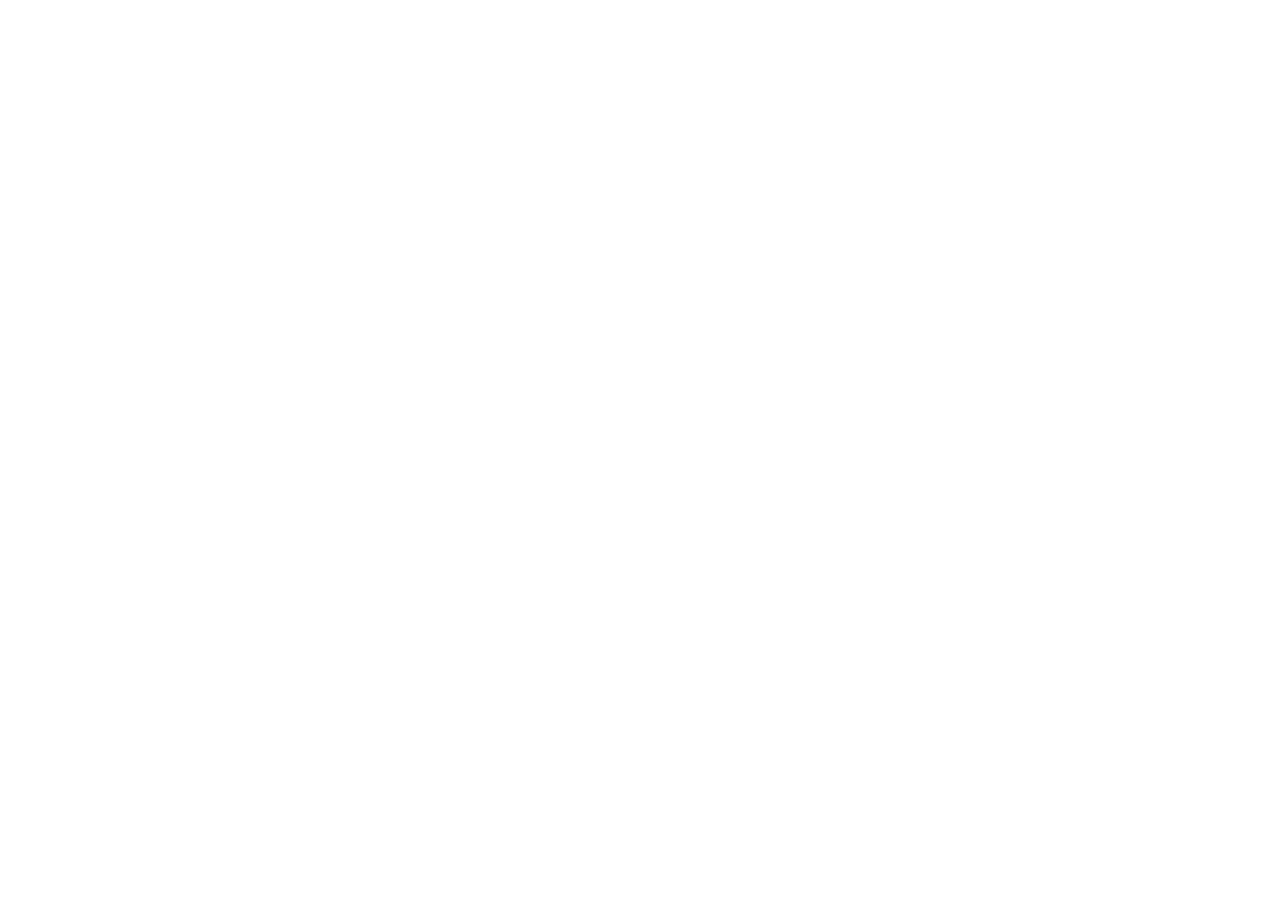
==== login.html @ d56717b8 "大事件项目初始化" ====
<!DOCTYPE html>
<html lang="en">

<head>
    <meta charset="UTF-8">
    <meta name="viewport" content="width=device-width, initial-scale=1.0">
    <title>注册和登录页面</title>
</head>

<body>

</body>

</html>
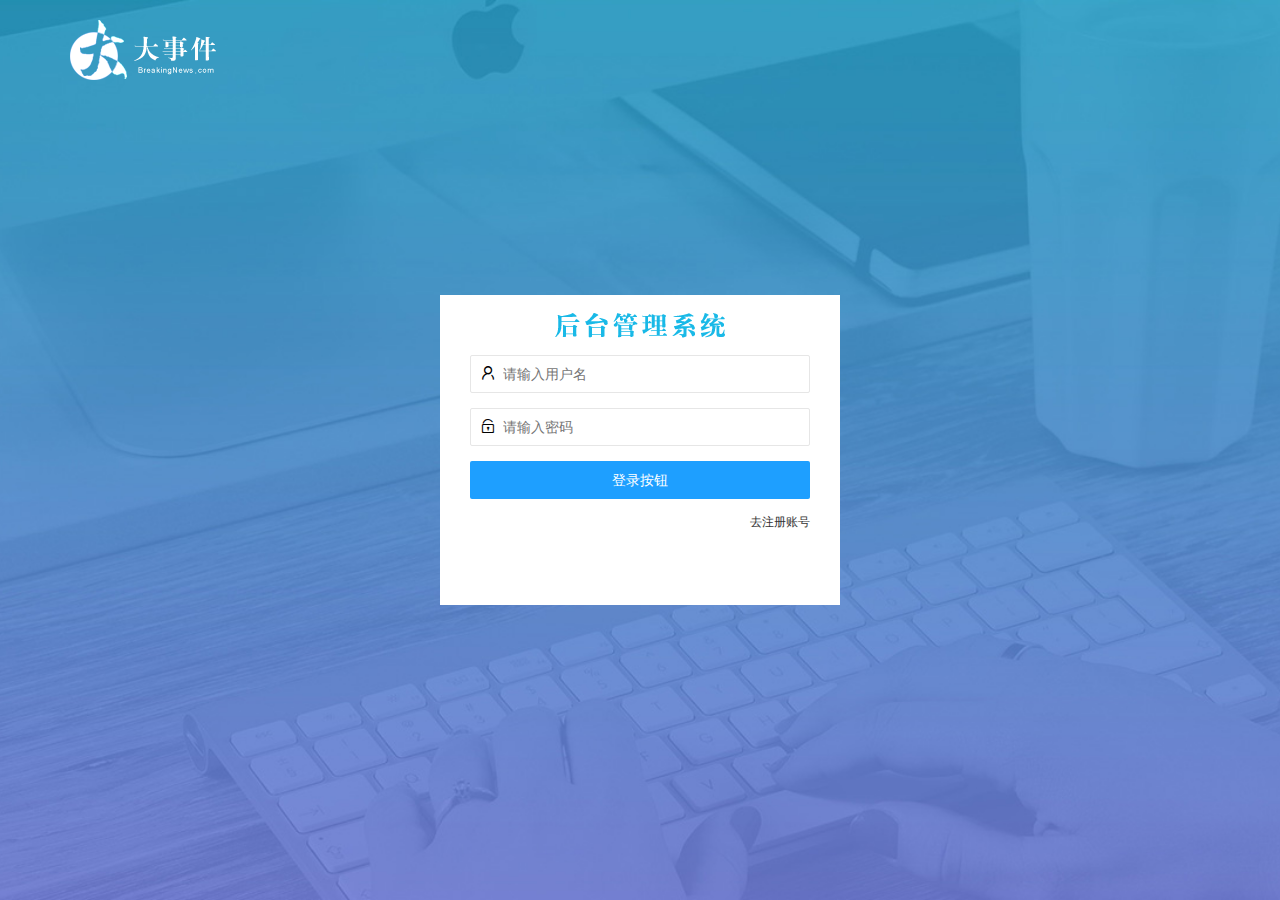
==== commit 62de3972: "大事件初始化项目2" ====
--- a/login.html
+++ b/login.html
@@ -4,11 +4,60 @@
 <head>
     <meta charset="UTF-8">
     <meta name="viewport" content="width=device-width, initial-scale=1.0">
-    <title>注册和登录页面</title>
+    <title>大事件 - 登录 / 注册页面</title>
+    <!-- 1. 先引入layui文件 -->
+    <link rel="stylesheet" href="/assets/lib/layui/css/layui.css">
+    <!-- 2. 再移入我们自己的css文件，我们可能会覆盖掉layui样式 -->
+    <link rel="stylesheet" href="/assets/css/login.css">
 </head>
 
 <body>
+    <!-- 3. 版心 + 顶部logo -->
+    <div class="layui-main">
+        <img src="/assets/images/logo.png" alt="">
+    </div>
+    <!-- 4. 登录和注册区域 -->
+    <div class="loginAndRegBox">
+        <!-- 标题区域 -->
+        <!-- 4.1 登录注册标题 -->
+        <div class="titleBox"></div>
+        <!-- 表单区域 -->
+        <!-- 4.2 登录区域div -->
+        <div class="login-box">
+            <!-- 登录表单 -->
+            <form class="layui-form" action="">
+                <!-- 用户名 -->
+                <div class="layui-form-item">
+                    <i class="layui-icon layui-icon-username
+                    "></i>
+                    <input type="text" name="username" required lay-verify="required" placeholder="请输入用户名" autocomplete="off" class="layui-input">
+                </div>
+                <!-- 密码 -->
+                <div class="layui-form-item">
+                    <i class="layui-icon layui-icon-password
+                    "></i>
+                    <input type="password" name="password" required lay-verify="required" placeholder="请输入密码" autocomplete="off" class="layui-input">
+                </div>
+                <!-- 登录按钮 -->
+                <div class="layui-form-item">
+                    <button type="button" class="layui-btn layui-btn-fluid layui-btn layui-btn-normal">登录按钮</button>
+                </div>
+                <!-- a -->
+                <div class="layui-form-item links">
+                    <a href="javascript:;" id="link_reg">去注册账号</a>
+                </div>
+        </div>
+        <!-- 4.3 注册区域 -->
+        <div class="reg-box" style="display: none;">
+            <h1>2222</h1>
+            <a href="javascript:;" id="link_login">去登陆</a>
+        </div>
 
+    </div>
+    <!-- 5.1 引入jquery -->
+    <script src="/assets/lib/jquery.js"></script>
+    <!-- 5.2 引入自己的js -->
+    <script src="/assets/js/login.js"></script>
 </body>
 
 </html>--- a/assets/lib/layui/css/layui.css
+++ b/assets/lib/layui/css/layui.css
@@ -0,0 +1,2 @@
+/** layui-v2.5.5 MIT License By https://www.layui.com */
+ .layui-inline,img{display:inline-block;vertical-align:middle}h1,h2,h3,h4,h5,h6{font-weight:400}.layui-edge,.layui-header,.layui-inline,.layui-main{position:relative}.layui-body,.layui-edge,.layui-elip{overflow:hidden}.layui-btn,.layui-edge,.layui-inline,img{vertical-align:middle}.layui-btn,.layui-disabled,.layui-icon,.layui-unselect{-moz-user-select:none;-webkit-user-select:none;-ms-user-select:none}.layui-elip,.layui-form-checkbox span,.layui-form-pane .layui-form-label{text-overflow:ellipsis;white-space:nowrap}.layui-breadcrumb,.layui-tree-btnGroup{visibility:hidden}blockquote,body,button,dd,div,dl,dt,form,h1,h2,h3,h4,h5,h6,input,li,ol,p,pre,td,textarea,th,ul{margin:0;padding:0;-webkit-tap-highlight-color:rgba(0,0,0,0)}a:active,a:hover{outline:0}img{border:none}li{list-style:none}table{border-collapse:collapse;border-spacing:0}h4,h5,h6{font-size:100%}button,input,optgroup,option,select,textarea{font-family:inherit;font-size:inherit;font-style:inherit;font-weight:inherit;outline:0}pre{white-space:pre-wrap;white-space:-moz-pre-wrap;white-space:-pre-wrap;white-space:-o-pre-wrap;word-wrap:break-word}body{line-height:24px;font:14px Helvetica Neue,Helvetica,PingFang SC,Tahoma,Arial,sans-serif}hr{height:1px;margin:10px 0;border:0;clear:both}a{color:#333;text-decoration:none}a:hover{color:#777}a cite{font-style:normal;*cursor:pointer}.layui-border-box,.layui-border-box *{box-sizing:border-box}.layui-box,.layui-box *{box-sizing:content-box}.layui-clear{clear:both;*zoom:1}.layui-clear:after{content:'\20';clear:both;*zoom:1;display:block;height:0}.layui-inline{*display:inline;*zoom:1}.layui-edge{display:inline-block;width:0;height:0;border-width:6px;border-style:dashed;border-color:transparent}.layui-edge-top{top:-4px;border-bottom-color:#999;border-bottom-style:solid}.layui-edge-right{border-left-color:#999;border-left-style:solid}.layui-edge-bottom{top:2px;border-top-color:#999;border-top-style:solid}.layui-edge-left{border-right-color:#999;border-right-style:solid}.layui-disabled,.layui-disabled:hover{color:#d2d2d2!important;cursor:not-allowed!important}.layui-circle{border-radius:100%}.layui-show{display:block!important}.layui-hide{display:none!important}@font-face{font-family:layui-icon;src:url(../font/iconfont.eot?v=250);src:url(../font/iconfont.eot?v=250#iefix) format('embedded-opentype'),url(../font/iconfont.woff2?v=250) format('woff2'),url(../font/iconfont.woff?v=250) format('woff'),url(../font/iconfont.ttf?v=250) format('truetype'),url(../font/iconfont.svg?v=250#layui-icon) format('svg')}.layui-icon{font-family:layui-icon!important;font-size:16px;font-style:normal;-webkit-font-smoothing:antialiased;-moz-osx-font-smoothing:grayscale}.layui-icon-reply-fill:before{content:"\e611"}.layui-icon-set-fill:before{content:"\e614"}.layui-icon-menu-fill:before{content:"\e60f"}.layui-icon-search:before{content:"\e615"}.layui-icon-share:before{content:"\e641"}.layui-icon-set-sm:before{content:"\e620"}.layui-icon-engine:before{content:"\e628"}.layui-icon-close:before{content:"\1006"}.layui-icon-close-fill:before{content:"\1007"}.layui-icon-chart-screen:before{content:"\e629"}.layui-icon-star:before{content:"\e600"}.layui-icon-circle-dot:before{content:"\e617"}.layui-icon-chat:before{content:"\e606"}.layui-icon-release:before{content:"\e609"}.layui-icon-list:before{content:"\e60a"}.layui-icon-chart:before{content:"\e62c"}.layui-icon-ok-circle:before{content:"\1005"}.layui-icon-layim-theme:before{content:"\e61b"}.layui-icon-table:before{content:"\e62d"}.layui-icon-right:before{content:"\e602"}.layui-icon-left:before{content:"\e603"}.layui-icon-cart-simple:before{content:"\e698"}.layui-icon-face-cry:before{content:"\e69c"}.layui-icon-face-smile:before{content:"\e6af"}.layui-icon-survey:before{content:"\e6b2"}.layui-icon-tree:before{content:"\e62e"}.layui-icon-upload-circle:before{content:"\e62f"}.layui-icon-add-circle:before{content:"\e61f"}.layui-icon-download-circle:before{content:"\e601"}.layui-icon-templeate-1:before{content:"\e630"}.layui-icon-util:before{content:"\e631"}.layui-icon-face-surprised:before{content:"\e664"}.layui-icon-edit:before{content:"\e642"}.layui-icon-speaker:before{content:"\e645"}.layui-icon-down:before{content:"\e61a"}.layui-icon-file:before{content:"\e621"}.layui-icon-layouts:before{content:"\e632"}.layui-icon-rate-half:before{content:"\e6c9"}.layui-icon-add-circle-fine:before{content:"\e608"}.layui-icon-prev-circle:before{content:"\e633"}.layui-icon-read:before{content:"\e705"}.layui-icon-404:before{content:"\e61c"}.layui-icon-carousel:before{content:"\e634"}.layui-icon-help:before{content:"\e607"}.layui-icon-code-circle:before{content:"\e635"}.layui-icon-water:before{content:"\e636"}.layui-icon-username:before{content:"\e66f"}.layui-icon-find-fill:before{content:"\e670"}.layui-icon-about:before{content:"\e60b"}.layui-icon-location:before{content:"\e715"}.layui-icon-up:before{content:"\e619"}.layui-icon-pause:before{content:"\e651"}.layui-icon-date:before{content:"\e637"}.layui-icon-layim-uploadfile:before{content:"\e61d"}.layui-icon-delete:before{content:"\e640"}.layui-icon-play:before{content:"\e652"}.layui-icon-top:before{content:"\e604"}.layui-icon-friends:before{content:"\e612"}.layui-icon-refresh-3:before{content:"\e9aa"}.layui-icon-ok:before{content:"\e605"}.layui-icon-layer:before{content:"\e638"}.layui-icon-face-smile-fine:before{content:"\e60c"}.layui-icon-dollar:before{content:"\e659"}.layui-icon-group:before{content:"\e613"}.layui-icon-layim-download:before{content:"\e61e"}.layui-icon-picture-fine:before{content:"\e60d"}.layui-icon-link:before{content:"\e64c"}.layui-icon-diamond:before{content:"\e735"}.layui-icon-log:before{content:"\e60e"}.layui-icon-rate-solid:before{content:"\e67a"}.layui-icon-fonts-del:before{content:"\e64f"}.layui-icon-unlink:before{content:"\e64d"}.layui-icon-fonts-clear:before{content:"\e639"}.layui-icon-triangle-r:before{content:"\e623"}.layui-icon-circle:before{content:"\e63f"}.layui-icon-radio:before{content:"\e643"}.layui-icon-align-center:before{content:"\e647"}.layui-icon-align-right:before{content:"\e648"}.layui-icon-align-left:before{content:"\e649"}.layui-icon-loading-1:before{content:"\e63e"}.layui-icon-return:before{content:"\e65c"}.layui-icon-fonts-strong:before{content:"\e62b"}.layui-icon-upload:before{content:"\e67c"}.layui-icon-dialogue:before{content:"\e63a"}.layui-icon-video:before{content:"\e6ed"}.layui-icon-headset:before{content:"\e6fc"}.layui-icon-cellphone-fine:before{content:"\e63b"}.layui-icon-add-1:before{content:"\e654"}.layui-icon-face-smile-b:before{content:"\e650"}.layui-icon-fonts-html:before{content:"\e64b"}.layui-icon-form:before{content:"\e63c"}.layui-icon-cart:before{content:"\e657"}.layui-icon-camera-fill:before{content:"\e65d"}.layui-icon-tabs:before{content:"\e62a"}.layui-icon-fonts-code:before{content:"\e64e"}.layui-icon-fire:before{content:"\e756"}.layui-icon-set:before{content:"\e716"}.layui-icon-fonts-u:before{content:"\e646"}.layui-icon-triangle-d:before{content:"\e625"}.layui-icon-tips:before{content:"\e702"}.layui-icon-picture:before{content:"\e64a"}.layui-icon-more-vertical:before{content:"\e671"}.layui-icon-flag:before{content:"\e66c"}.layui-icon-loading:before{content:"\e63d"}.layui-icon-fonts-i:before{content:"\e644"}.layui-icon-refresh-1:before{content:"\e666"}.layui-icon-rmb:before{content:"\e65e"}.layui-icon-home:before{content:"\e68e"}.layui-icon-user:before{content:"\e770"}.layui-icon-notice:before{content:"\e667"}.layui-icon-login-weibo:before{content:"\e675"}.layui-icon-voice:before{content:"\e688"}.layui-icon-upload-drag:before{content:"\e681"}.layui-icon-login-qq:before{content:"\e676"}.layui-icon-snowflake:before{content:"\e6b1"}.layui-icon-file-b:before{content:"\e655"}.layui-icon-template:before{content:"\e663"}.layui-icon-auz:before{content:"\e672"}.layui-icon-console:before{content:"\e665"}.layui-icon-app:before{content:"\e653"}.layui-icon-prev:before{content:"\e65a"}.layui-icon-website:before{content:"\e7ae"}.layui-icon-next:before{content:"\e65b"}.layui-icon-component:before{content:"\e857"}.layui-icon-more:before{content:"\e65f"}.layui-icon-login-wechat:before{content:"\e677"}.layui-icon-shrink-right:before{content:"\e668"}.layui-icon-spread-left:before{content:"\e66b"}.layui-icon-camera:before{content:"\e660"}.layui-icon-note:before{content:"\e66e"}.layui-icon-refresh:before{content:"\e669"}.layui-icon-female:before{content:"\e661"}.layui-icon-male:before{content:"\e662"}.layui-icon-password:before{content:"\e673"}.layui-icon-senior:before{content:"\e674"}.layui-icon-theme:before{content:"\e66a"}.layui-icon-tread:before{content:"\e6c5"}.layui-icon-praise:before{content:"\e6c6"}.layui-icon-star-fill:before{content:"\e658"}.layui-icon-rate:before{content:"\e67b"}.layui-icon-template-1:before{content:"\e656"}.layui-icon-vercode:before{content:"\e679"}.layui-icon-cellphone:before{content:"\e678"}.layui-icon-screen-full:before{content:"\e622"}.layui-icon-screen-restore:before{content:"\e758"}.layui-icon-cols:before{content:"\e610"}.layui-icon-export:before{content:"\e67d"}.layui-icon-print:before{content:"\e66d"}.layui-icon-slider:before{content:"\e714"}.layui-icon-addition:before{content:"\e624"}.layui-icon-subtraction:before{content:"\e67e"}.layui-icon-service:before{content:"\e626"}.layui-icon-transfer:before{content:"\e691"}.layui-main{width:1140px;margin:0 auto}.layui-header{z-index:1000;height:60px}.layui-header a:hover{transition:all .5s;-webkit-transition:all .5s}.layui-side{position:fixed;left:0;top:0;bottom:0;z-index:999;width:200px;overflow-x:hidden}.layui-side-scroll{position:relative;width:220px;height:100%;overflow-x:hidden}.layui-body{position:absolute;left:200px;right:0;top:0;bottom:0;z-index:998;width:auto;overflow-y:auto;box-sizing:border-box}.layui-layout-body{overflow:hidden}.layui-layout-admin .layui-header{background-color:#23262E}.layui-layout-admin .layui-side{top:60px;width:200px;overflow-x:hidden}.layui-layout-admin .layui-body{position:fixed;top:60px;bottom:44px}.layui-layout-admin .layui-main{width:auto;margin:0 15px}.layui-layout-admin .layui-footer{position:fixed;left:200px;right:0;bottom:0;height:44px;line-height:44px;padding:0 15px;background-color:#eee}.layui-layout-admin .layui-logo{position:absolute;left:0;top:0;width:200px;height:100%;line-height:60px;text-align:center;color:#009688;font-size:16px}.layui-layout-admin .layui-header .layui-nav{background:0 0}.layui-layout-left{position:absolute!important;left:200px;top:0}.layui-layout-right{position:absolute!important;right:0;top:0}.layui-container{position:relative;margin:0 auto;padding:0 15px;box-sizing:border-box}.layui-fluid{position:relative;margin:0 auto;padding:0 15px}.layui-row:after,.layui-row:before{content:'';display:block;clear:both}.layui-col-lg1,.layui-col-lg10,.layui-col-lg11,.layui-col-lg12,.layui-col-lg2,.layui-col-lg3,.layui-col-lg4,.layui-col-lg5,.layui-col-lg6,.layui-col-lg7,.layui-col-lg8,.layui-col-lg9,.layui-col-md1,.layui-col-md10,.layui-col-md11,.layui-col-md12,.layui-col-md2,.layui-col-md3,.layui-col-md4,.layui-col-md5,.layui-col-md6,.layui-col-md7,.layui-col-md8,.layui-col-md9,.layui-col-sm1,.layui-col-sm10,.layui-col-sm11,.layui-col-sm12,.layui-col-sm2,.layui-col-sm3,.layui-col-sm4,.layui-col-sm5,.layui-col-sm6,.layui-col-sm7,.layui-col-sm8,.layui-col-sm9,.layui-col-xs1,.layui-col-xs10,.layui-col-xs11,.layui-col-xs12,.layui-col-xs2,.layui-col-xs3,.layui-col-xs4,.layui-col-xs5,.layui-col-xs6,.layui-col-xs7,.layui-col-xs8,.layui-col-xs9{position:relative;display:block;box-sizing:border-box}.layui-col-xs1,.layui-col-xs10,.layui-col-xs11,.layui-col-xs12,.layui-col-xs2,.layui-col-xs3,.layui-col-xs4,.layui-col-xs5,.layui-col-xs6,.layui-col-xs7,.layui-col-xs8,.layui-col-xs9{float:left}.layui-col-xs1{width:8.33333333%}.layui-col-xs2{width:16.66666667%}.layui-col-xs3{width:25%}.layui-col-xs4{width:33.33333333%}.layui-col-xs5{width:41.66666667%}.layui-col-xs6{width:50%}.layui-col-xs7{width:58.33333333%}.layui-col-xs8{width:66.66666667%}.layui-col-xs9{width:75%}.layui-col-xs10{width:83.33333333%}.layui-col-xs11{width:91.66666667%}.layui-col-xs12{width:100%}.layui-col-xs-offset1{margin-left:8.33333333%}.layui-col-xs-offset2{margin-left:16.66666667%}.layui-col-xs-offset3{margin-left:25%}.layui-col-xs-offset4{margin-left:33.33333333%}.layui-col-xs-offset5{margin-left:41.66666667%}.layui-col-xs-offset6{margin-left:50%}.layui-col-xs-offset7{margin-left:58.33333333%}.layui-col-xs-offset8{margin-left:66.66666667%}.layui-col-xs-offset9{margin-left:75%}.layui-col-xs-offset10{margin-left:83.33333333%}.layui-col-xs-offset11{margin-left:91.66666667%}.layui-col-xs-offset12{margin-left:100%}@media screen and (max-width:768px){.layui-hide-xs{display:none!important}.layui-show-xs-block{display:block!important}.layui-show-xs-inline{display:inline!important}.layui-show-xs-inline-block{display:inline-block!important}}@media screen and (min-width:768px){.layui-container{width:750px}.layui-hide-sm{display:none!important}.layui-show-sm-block{display:block!important}.layui-show-sm-inline{display:inline!important}.layui-show-sm-inline-block{display:inline-block!important}.layui-col-sm1,.layui-col-sm10,.layui-col-sm11,.layui-col-sm12,.layui-col-sm2,.layui-col-sm3,.layui-col-sm4,.layui-col-sm5,.layui-col-sm6,.layui-col-sm7,.layui-col-sm8,.layui-col-sm9{float:left}.layui-col-sm1{width:8.33333333%}.layui-col-sm2{width:16.66666667%}.layui-col-sm3{width:25%}.layui-col-sm4{width:33.33333333%}.layui-col-sm5{width:41.66666667%}.layui-col-sm6{width:50%}.layui-col-sm7{width:58.33333333%}.layui-col-sm8{width:66.66666667%}.layui-col-sm9{width:75%}.layui-col-sm10{width:83.33333333%}.layui-col-sm11{width:91.66666667%}.layui-col-sm12{width:100%}.layui-col-sm-offset1{margin-left:8.33333333%}.layui-col-sm-offset2{margin-left:16.66666667%}.layui-col-sm-offset3{margin-left:25%}.layui-col-sm-offset4{margin-left:33.33333333%}.layui-col-sm-offset5{margin-left:41.66666667%}.layui-col-sm-offset6{margin-left:50%}.layui-col-sm-offset7{margin-left:58.33333333%}.layui-col-sm-offset8{margin-left:66.66666667%}.layui-col-sm-offset9{margin-left:75%}.layui-col-sm-offset10{margin-left:83.33333333%}.layui-col-sm-offset11{margin-left:91.66666667%}.layui-col-sm-offset12{margin-left:100%}}@media screen and (min-width:992px){.layui-container{width:970px}.layui-hide-md{display:none!important}.layui-show-md-block{display:block!important}.layui-show-md-inline{display:inline!important}.layui-show-md-inline-block{display:inline-block!important}.layui-col-md1,.layui-col-md10,.layui-col-md11,.layui-col-md12,.layui-col-md2,.layui-col-md3,.layui-col-md4,.layui-col-md5,.layui-col-md6,.layui-col-md7,.layui-col-md8,.layui-col-md9{float:left}.layui-col-md1{width:8.33333333%}.layui-col-md2{width:16.66666667%}.layui-col-md3{width:25%}.layui-col-md4{width:33.33333333%}.layui-col-md5{width:41.66666667%}.layui-col-md6{width:50%}.layui-col-md7{width:58.33333333%}.layui-col-md8{width:66.66666667%}.layui-col-md9{width:75%}.layui-col-md10{width:83.33333333%}.layui-col-md11{width:91.66666667%}.layui-col-md12{width:100%}.layui-col-md-offset1{margin-left:8.33333333%}.layui-col-md-offset2{margin-left:16.66666667%}.layui-col-md-offset3{margin-left:25%}.layui-col-md-offset4{margin-left:33.33333333%}.layui-col-md-offset5{margin-left:41.66666667%}.layui-col-md-offset6{margin-left:50%}.layui-col-md-offset7{margin-left:58.33333333%}.layui-col-md-offset8{margin-left:66.66666667%}.layui-col-md-offset9{margin-left:75%}.layui-col-md-offset10{margin-left:83.33333333%}.layui-col-md-offset11{margin-left:91.66666667%}.layui-col-md-offset12{margin-left:100%}}@media screen and (min-width:1200px){.layui-container{width:1170px}.layui-hide-lg{display:none!important}.layui-show-lg-block{display:block!important}.layui-show-lg-inline{display:inline!important}.layui-show-lg-inline-block{display:inline-block!important}.layui-col-lg1,.layui-col-lg10,.layui-col-lg11,.layui-col-lg12,.layui-col-lg2,.layui-col-lg3,.layui-col-lg4,.layui-col-lg5,.layui-col-lg6,.layui-col-lg7,.layui-col-lg8,.layui-col-lg9{float:left}.layui-col-lg1{width:8.33333333%}.layui-col-lg2{width:16.66666667%}.layui-col-lg3{width:25%}.layui-col-lg4{width:33.33333333%}.layui-col-lg5{width:41.66666667%}.layui-col-lg6{width:50%}.layui-col-lg7{width:58.33333333%}.layui-col-lg8{width:66.66666667%}.layui-col-lg9{width:75%}.layui-col-lg10{width:83.33333333%}.layui-col-lg11{width:91.66666667%}.layui-col-lg12{width:100%}.layui-col-lg-offset1{margin-left:8.33333333%}.layui-col-lg-offset2{margin-left:16.66666667%}.layui-col-lg-offset3{margin-left:25%}.layui-col-lg-offset4{margin-left:33.33333333%}.layui-col-lg-offset5{margin-left:41.66666667%}.layui-col-lg-offset6{margin-left:50%}.layui-col-lg-offset7{margin-left:58.33333333%}.layui-col-lg-offset8{margin-left:66.66666667%}.layui-col-lg-offset9{margin-left:75%}.layui-col-lg-offset10{margin-left:83.33333333%}.layui-col-lg-offset11{margin-left:91.66666667%}.layui-col-lg-offset12{margin-left:100%}}.layui-col-space1{margin:-.5px}.layui-col-space1>*{padding:.5px}.layui-col-space3{margin:-1.5px}.layui-col-space3>*{padding:1.5px}.layui-col-space5{margin:-2.5px}.layui-col-space5>*{padding:2.5px}.layui-col-space8{margin:-3.5px}.layui-col-space8>*{padding:3.5px}.layui-col-space10{margin:-5px}.layui-col-space10>*{padding:5px}.layui-col-space12{margin:-6px}.layui-col-space12>*{padding:6px}.layui-col-space15{margin:-7.5px}.layui-col-space15>*{padding:7.5px}.layui-col-space18{margin:-9px}.layui-col-space18>*{padding:9px}.layui-col-space20{margin:-10px}.layui-col-space20>*{padding:10px}.layui-col-space22{margin:-11px}.layui-col-space22>*{padding:11px}.layui-col-space25{margin:-12.5px}.layui-col-space25>*{padding:12.5px}.layui-col-space30{margin:-15px}.layui-col-space30>*{padding:15px}.layui-btn,.layui-input,.layui-select,.layui-textarea,.layui-upload-button{outline:0;-webkit-appearance:none;transition:all .3s;-webkit-transition:all .3s;box-sizing:border-box}.layui-elem-quote{margin-bottom:10px;padding:15px;line-height:22px;border-left:5px solid #009688;border-radius:0 2px 2px 0;background-color:#f2f2f2}.layui-quote-nm{border-style:solid;border-width:1px 1px 1px 5px;background:0 0}.layui-elem-field{margin-bottom:10px;padding:0;border-width:1px;border-style:solid}.layui-elem-field legend{margin-left:20px;padding:0 10px;font-size:20px;font-weight:300}.layui-field-title{margin:10px 0 20px;border-width:1px 0 0}.layui-field-box{padding:10px 15px}.layui-field-title .layui-field-box{padding:10px 0}.layui-progress{position:relative;height:6px;border-radius:20px;background-color:#e2e2e2}.layui-progress-bar{position:absolute;left:0;top:0;width:0;max-width:100%;height:6px;border-radius:20px;text-align:right;background-color:#5FB878;transition:all .3s;-webkit-transition:all .3s}.layui-progress-big,.layui-progress-big .layui-progress-bar{height:18px;line-height:18px}.layui-progress-text{position:relative;top:-20px;line-height:18px;font-size:12px;color:#666}.layui-progress-big .layui-progress-text{position:static;padding:0 10px;color:#fff}.layui-collapse{border-width:1px;border-style:solid;border-radius:2px}.layui-colla-content,.layui-colla-item{border-top-width:1px;border-top-style:solid}.layui-colla-item:first-child{border-top:none}.layui-colla-title{position:relative;height:42px;line-height:42px;padding:0 15px 0 35px;color:#333;background-color:#f2f2f2;cursor:pointer;font-size:14px;overflow:hidden}.layui-colla-content{display:none;padding:10px 15px;line-height:22px;color:#666}.layui-colla-icon{position:absolute;left:15px;top:0;font-size:14px}.layui-card{margin-bottom:15px;border-radius:2px;background-color:#fff;box-shadow:0 1px 2px 0 rgba(0,0,0,.05)}.layui-card:last-child{margin-bottom:0}.layui-card-header{position:relative;height:42px;line-height:42px;padding:0 15px;border-bottom:1px solid #f6f6f6;color:#333;border-radius:2px 2px 0 0;font-size:14px}.layui-bg-black,.layui-bg-blue,.layui-bg-cyan,.layui-bg-green,.layui-bg-orange,.layui-bg-red{color:#fff!important}.layui-card-body{position:relative;padding:10px 15px;line-height:24px}.layui-card-body[pad15]{padding:15px}.layui-card-body[pad20]{padding:20px}.layui-card-body .layui-table{margin:5px 0}.layui-card .layui-tab{margin:0}.layui-panel-window{position:relative;padding:15px;border-radius:0;border-top:5px solid #E6E6E6;background-color:#fff}.layui-auxiliar-moving{position:fixed;left:0;right:0;top:0;bottom:0;width:100%;height:100%;background:0 0;z-index:9999999999}.layui-form-label,.layui-form-mid,.layui-form-select,.layui-input-block,.layui-input-inline,.layui-textarea{position:relative}.layui-bg-red{background-color:#FF5722!important}.layui-bg-orange{background-color:#FFB800!important}.layui-bg-green{background-color:#009688!important}.layui-bg-cyan{background-color:#2F4056!important}.layui-bg-blue{background-color:#1E9FFF!important}.layui-bg-black{background-color:#393D49!important}.layui-bg-gray{background-color:#eee!important;color:#666!important}.layui-badge-rim,.layui-colla-content,.layui-colla-item,.layui-collapse,.layui-elem-field,.layui-form-pane .layui-form-item[pane],.layui-form-pane .layui-form-label,.layui-input,.layui-layedit,.layui-layedit-tool,.layui-quote-nm,.layui-select,.layui-tab-bar,.layui-tab-card,.layui-tab-title,.layui-tab-title .layui-this:after,.layui-textarea{border-color:#e6e6e6}.layui-timeline-item:before,hr{background-color:#e6e6e6}.layui-text{line-height:22px;font-size:14px;color:#666}.layui-text h1,.layui-text h2,.layui-text h3{font-weight:500;color:#333}.layui-text h1{font-size:30px}.layui-text h2{font-size:24px}.layui-text h3{font-size:18px}.layui-text a:not(.layui-btn){color:#01AAED}.layui-text a:not(.layui-btn):hover{text-decoration:underline}.layui-text ul{padding:5px 0 5px 15px}.layui-text ul li{margin-top:5px;list-style-type:disc}.layui-text em,.layui-word-aux{color:#999!important;padding:0 5px!important}.layui-btn{display:inline-block;height:38px;line-height:38px;padding:0 18px;background-color:#009688;color:#fff;white-space:nowrap;text-align:center;font-size:14px;border:none;border-radius:2px;cursor:pointer}.layui-btn:hover{opacity:.8;filter:alpha(opacity=80);color:#fff}.layui-btn:active{opacity:1;filter:alpha(opacity=100)}.layui-btn+.layui-btn{margin-left:10px}.layui-btn-container{font-size:0}.layui-btn-container .layui-btn{margin-right:10px;margin-bottom:10px}.layui-btn-container .layui-btn+.layui-btn{margin-left:0}.layui-table .layui-btn-container .layui-btn{margin-bottom:9px}.layui-btn-radius{border-radius:100px}.layui-btn .layui-icon{margin-right:3px;font-size:18px;vertical-align:bottom;vertical-align:middle\9}.layui-btn-primary{border:1px solid #C9C9C9;background-color:#fff;color:#555}.layui-btn-primary:hover{border-color:#009688;color:#333}.layui-btn-normal{background-color:#1E9FFF}.layui-btn-warm{background-color:#FFB800}.layui-btn-danger{background-color:#FF5722}.layui-btn-checked{background-color:#5FB878}.layui-btn-disabled,.layui-btn-disabled:active,.layui-btn-disabled:hover{border:1px solid #e6e6e6;background-color:#FBFBFB;color:#C9C9C9;cursor:not-allowed;opacity:1}.layui-btn-lg{height:44px;line-height:44px;padding:0 25px;font-size:16px}.layui-btn-sm{height:30px;line-height:30px;padding:0 10px;font-size:12px}.layui-btn-sm i{font-size:16px!important}.layui-btn-xs{height:22px;line-height:22px;padding:0 5px;font-size:12px}.layui-btn-xs i{font-size:14px!important}.layui-btn-group{display:inline-block;vertical-align:middle;font-size:0}.layui-btn-group .layui-btn{margin-left:0!important;margin-right:0!important;border-left:1px solid rgba(255,255,255,.5);border-radius:0}.layui-btn-group .layui-btn-primary{border-left:none}.layui-btn-group .layui-btn-primary:hover{border-color:#C9C9C9;color:#009688}.layui-btn-group .layui-btn:first-child{border-left:none;border-radius:2px 0 0 2px}.layui-btn-group .layui-btn-primary:first-child{border-left:1px solid #c9c9c9}.layui-btn-group .layui-btn:last-child{border-radius:0 2px 2px 0}.layui-btn-group .layui-btn+.layui-btn{margin-left:0}.layui-btn-group+.layui-btn-group{margin-left:10px}.layui-btn-fluid{width:100%}.layui-input,.layui-select,.layui-textarea{height:38px;line-height:1.3;line-height:38px\9;border-width:1px;border-style:solid;background-color:#fff;border-radius:2px}.layui-input::-webkit-input-placeholder,.layui-select::-webkit-input-placeholder,.layui-textarea::-webkit-input-placeholder{line-height:1.3}.layui-input,.layui-textarea{display:block;width:100%;padding-left:10px}.layui-input:hover,.layui-textarea:hover{border-color:#D2D2D2!important}.layui-input:focus,.layui-textarea:focus{border-color:#C9C9C9!important}.layui-textarea{min-height:100px;height:auto;line-height:20px;padding:6px 10px;resize:vertical}.layui-select{padding:0 10px}.layui-form input[type=checkbox],.layui-form input[type=radio],.layui-form select{display:none}.layui-form [lay-ignore]{display:initial}.layui-form-item{margin-bottom:15px;clear:both;*zoom:1}.layui-form-item:after{content:'\20';clear:both;*zoom:1;display:block;height:0}.layui-form-label{float:left;display:block;padding:9px 15px;width:80px;font-weight:400;line-height:20px;text-align:right}.layui-form-label-col{display:block;float:none;padding:9px 0;line-height:20px;text-align:left}.layui-form-item .layui-inline{margin-bottom:5px;margin-right:10px}.layui-input-block{margin-left:110px;min-height:36px}.layui-input-inline{display:inline-block;vertical-align:middle}.layui-form-item .layui-input-inline{float:left;width:190px;margin-right:10px}.layui-form-text .layui-input-inline{width:auto}.layui-form-mid{float:left;display:block;padding:9px 0!important;line-height:20px;margin-right:10px}.layui-form-danger+.layui-form-select .layui-input,.layui-form-danger:focus{border-color:#FF5722!important}.layui-form-select .layui-input{padding-right:30px;cursor:pointer}.layui-form-select .layui-edge{position:absolute;right:10px;top:50%;margin-top:-3px;cursor:pointer;border-width:6px;border-top-color:#c2c2c2;border-top-style:solid;transition:all .3s;-webkit-transition:all .3s}.layui-form-select dl{display:none;position:absolute;left:0;top:42px;padding:5px 0;z-index:899;min-width:100%;border:1px solid #d2d2d2;max-height:300px;overflow-y:auto;background-color:#fff;border-radius:2px;box-shadow:0 2px 4px rgba(0,0,0,.12);box-sizing:border-box}.layui-form-select dl dd,.layui-form-select dl dt{padding:0 10px;line-height:36px;white-space:nowrap;overflow:hidden;text-overflow:ellipsis}.layui-form-select dl dt{font-size:12px;color:#999}.layui-form-select dl dd{cursor:pointer}.layui-form-select dl dd:hover{background-color:#f2f2f2;-webkit-transition:.5s all;transition:.5s all}.layui-form-select .layui-select-group dd{padding-left:20px}.layui-form-select dl dd.layui-select-tips{padding-left:10px!important;color:#999}.layui-form-select dl dd.layui-this{background-color:#5FB878;color:#fff}.layui-form-checkbox,.layui-form-select dl dd.layui-disabled{background-color:#fff}.layui-form-selected dl{display:block}.layui-form-checkbox,.layui-form-checkbox *,.layui-form-switch{display:inline-block;vertical-align:middle}.layui-form-selected .layui-edge{margin-top:-9px;-webkit-transform:rotate(180deg);transform:rotate(180deg);margin-top:-3px\9}:root .layui-form-selected .layui-edge{margin-top:-9px\0/IE9}.layui-form-selectup dl{top:auto;bottom:42px}.layui-select-none{margin:5px 0;text-align:center;color:#999}.layui-select-disabled .layui-disabled{border-color:#eee!important}.layui-select-disabled .layui-edge{border-top-color:#d2d2d2}.layui-form-checkbox{position:relative;height:30px;line-height:30px;margin-right:10px;padding-right:30px;cursor:pointer;font-size:0;-webkit-transition:.1s linear;transition:.1s linear;box-sizing:border-box}.layui-form-checkbox span{padding:0 10px;height:100%;font-size:14px;border-radius:2px 0 0 2px;background-color:#d2d2d2;color:#fff;overflow:hidden}.layui-form-checkbox:hover span{background-color:#c2c2c2}.layui-form-checkbox i{position:absolute;right:0;top:0;width:30px;height:28px;border:1px solid #d2d2d2;border-left:none;border-radius:0 2px 2px 0;color:#fff;font-size:20px;text-align:center}.layui-form-checkbox:hover i{border-color:#c2c2c2;color:#c2c2c2}.layui-form-checked,.layui-form-checked:hover{border-color:#5FB878}.layui-form-checked span,.layui-form-checked:hover span{background-color:#5FB878}.layui-form-checked i,.layui-form-checked:hover i{color:#5FB878}.layui-form-item .layui-form-checkbox{margin-top:4px}.layui-form-checkbox[lay-skin=primary]{height:auto!important;line-height:normal!important;min-width:18px;min-height:18px;border:none!important;margin-right:0;padding-left:28px;padding-right:0;background:0 0}.layui-form-checkbox[lay-skin=primary] span{padding-left:0;padding-right:15px;line-height:18px;background:0 0;color:#666}.layui-form-checkbox[lay-skin=primary] i{right:auto;left:0;width:16px;height:16px;line-height:16px;border:1px solid #d2d2d2;font-size:12px;border-radius:2px;background-color:#fff;-webkit-transition:.1s linear;transition:.1s linear}.layui-form-checkbox[lay-skin=primary]:hover i{border-color:#5FB878;color:#fff}.layui-form-checked[lay-skin=primary] i{border-color:#5FB878!important;background-color:#5FB878;color:#fff}.layui-checkbox-disbaled[lay-skin=primary] span{background:0 0!important;color:#c2c2c2}.layui-checkbox-disbaled[lay-skin=primary]:hover i{border-color:#d2d2d2}.layui-form-item .layui-form-checkbox[lay-skin=primary]{margin-top:10px}.layui-form-switch{position:relative;height:22px;line-height:22px;min-width:35px;padding:0 5px;margin-top:8px;border:1px solid #d2d2d2;border-radius:20px;cursor:pointer;background-color:#fff;-webkit-transition:.1s linear;transition:.1s linear}.layui-form-switch i{position:absolute;left:5px;top:3px;width:16px;height:16px;border-radius:20px;background-color:#d2d2d2;-webkit-transition:.1s linear;transition:.1s linear}.layui-form-switch em{position:relative;top:0;width:25px;margin-left:21px;padding:0!important;text-align:center!important;color:#999!important;font-style:normal!important;font-size:12px}.layui-form-onswitch{border-color:#5FB878;background-color:#5FB878}.layui-checkbox-disbaled,.layui-checkbox-disbaled i{border-color:#e2e2e2!important}.layui-form-onswitch i{left:100%;margin-left:-21px;background-color:#fff}.layui-form-onswitch em{margin-left:5px;margin-right:21px;color:#fff!important}.layui-checkbox-disbaled span{background-color:#e2e2e2!important}.layui-checkbox-disbaled:hover i{color:#fff!important}[lay-radio]{display:none}.layui-form-radio,.layui-form-radio *{display:inline-block;vertical-align:middle}.layui-form-radio{line-height:28px;margin:6px 10px 0 0;padding-right:10px;cursor:pointer;font-size:0}.layui-form-radio *{font-size:14px}.layui-form-radio>i{margin-right:8px;font-size:22px;color:#c2c2c2}.layui-form-radio>i:hover,.layui-form-radioed>i{color:#5FB878}.layui-radio-disbaled>i{color:#e2e2e2!important}.layui-form-pane .layui-form-label{width:110px;padding:8px 15px;height:38px;line-height:20px;border-width:1px;border-style:solid;border-radius:2px 0 0 2px;text-align:center;background-color:#FBFBFB;overflow:hidden;box-sizing:border-box}.layui-form-pane .layui-input-inline{margin-left:-1px}.layui-form-pane .layui-input-block{margin-left:110px;left:-1px}.layui-form-pane .layui-input{border-radius:0 2px 2px 0}.layui-form-pane .layui-form-text .layui-form-label{float:none;width:100%;border-radius:2px;box-sizing:border-box;text-align:left}.layui-form-pane .layui-form-text .layui-input-inline{display:block;margin:0;top:-1px;clear:both}.layui-form-pane .layui-form-text .layui-input-block{margin:0;left:0;top:-1px}.layui-form-pane .layui-form-text .layui-textarea{min-height:100px;border-radius:0 0 2px 2px}.layui-form-pane .layui-form-checkbox{margin:4px 0 4px 10px}.layui-form-pane .layui-form-radio,.layui-form-pane .layui-form-switch{margin-top:6px;margin-left:10px}.layui-form-pane .layui-form-item[pane]{position:relative;border-width:1px;border-style:solid}.layui-form-pane .layui-form-item[pane] .layui-form-label{position:absolute;left:0;top:0;height:100%;border-width:0 1px 0 0}.layui-form-pane .layui-form-item[pane] .layui-input-inline{margin-left:110px}@media screen and (max-width:450px){.layui-form-item .layui-form-label{text-overflow:ellipsis;overflow:hidden;white-space:nowrap}.layui-form-item .layui-inline{display:block;margin-right:0;margin-bottom:20px;clear:both}.layui-form-item .layui-inline:after{content:'\20';clear:both;display:block;height:0}.layui-form-item .layui-input-inline{display:block;float:none;left:-3px;width:auto;margin:0 0 10px 112px}.layui-form-item .layui-input-inline+.layui-form-mid{margin-left:110px;top:-5px;padding:0}.layui-form-item .layui-form-checkbox{margin-right:5px;margin-bottom:5px}}.layui-layedit{border-width:1px;border-style:solid;border-radius:2px}.layui-layedit-tool{padding:3px 5px;border-bottom-width:1px;border-bottom-style:solid;font-size:0}.layedit-tool-fixed{position:fixed;top:0;border-top:1px solid #e2e2e2}.layui-layedit-tool .layedit-tool-mid,.layui-layedit-tool .layui-icon{display:inline-block;vertical-align:middle;text-align:center;font-size:14px}.layui-layedit-tool .layui-icon{position:relative;width:32px;height:30px;line-height:30px;margin:3px 5px;color:#777;cursor:pointer;border-radius:2px}.layui-layedit-tool .layui-icon:hover{color:#393D49}.layui-layedit-tool .layui-icon:active{color:#000}.layui-layedit-tool .layedit-tool-active{background-color:#e2e2e2;color:#000}.layui-layedit-tool .layui-disabled,.layui-layedit-tool .layui-disabled:hover{color:#d2d2d2;cursor:not-allowed}.layui-layedit-tool .layedit-tool-mid{width:1px;height:18px;margin:0 10px;background-color:#d2d2d2}.layedit-tool-html{width:50px!important;font-size:30px!important}.layedit-tool-b,.layedit-tool-code,.layedit-tool-help{font-size:16px!important}.layedit-tool-d,.layedit-tool-face,.layedit-tool-image,.layedit-tool-unlink{font-size:18px!important}.layedit-tool-image input{position:absolute;font-size:0;left:0;top:0;width:100%;height:100%;opacity:.01;filter:Alpha(opacity=1);cursor:pointer}.layui-layedit-iframe iframe{display:block;width:100%}#LAY_layedit_code{overflow:hidden}.layui-laypage{display:inline-block;*display:inline;*zoom:1;vertical-align:middle;margin:10px 0;font-size:0}.layui-laypage>a:first-child,.layui-laypage>a:first-child em{border-radius:2px 0 0 2px}.layui-laypage>a:last-child,.layui-laypage>a:last-child em{border-radius:0 2px 2px 0}.layui-laypage>:first-child{margin-left:0!important}.layui-laypage>:last-child{margin-right:0!important}.layui-laypage a,.layui-laypage button,.layui-laypage input,.layui-laypage select,.layui-laypage span{border:1px solid #e2e2e2}.layui-laypage a,.layui-laypage span{display:inline-block;*display:inline;*zoom:1;vertical-align:middle;padding:0 15px;height:28px;line-height:28px;margin:0 -1px 5px 0;background-color:#fff;color:#333;font-size:12px}.layui-flow-more a *,.layui-laypage input,.layui-table-view select[lay-ignore]{display:inline-block}.layui-laypage a:hover{color:#009688}.layui-laypage em{font-style:normal}.layui-laypage .layui-laypage-spr{color:#999;font-weight:700}.layui-laypage a{text-decoration:none}.layui-laypage .layui-laypage-curr{position:relative}.layui-laypage .layui-laypage-curr em{position:relative;color:#fff}.layui-laypage .layui-laypage-curr .layui-laypage-em{position:absolute;left:-1px;top:-1px;padding:1px;width:100%;height:100%;background-color:#009688}.layui-laypage-em{border-radius:2px}.layui-laypage-next em,.layui-laypage-prev em{font-family:Sim sun;font-size:16px}.layui-laypage .layui-laypage-count,.layui-laypage .layui-laypage-limits,.layui-laypage .layui-laypage-refresh,.layui-laypage .layui-laypage-skip{margin-left:10px;margin-right:10px;padding:0;border:none}.layui-laypage .layui-laypage-limits,.layui-laypage .layui-laypage-refresh{vertical-align:top}.layui-laypage .layui-laypage-refresh i{font-size:18px;cursor:pointer}.layui-laypage select{height:22px;padding:3px;border-radius:2px;cursor:pointer}.layui-laypage .layui-laypage-skip{height:30px;line-height:30px;color:#999}.layui-laypage button,.layui-laypage input{height:30px;line-height:30px;border-radius:2px;vertical-align:top;background-color:#fff;box-sizing:border-box}.layui-laypage input{width:40px;margin:0 10px;padding:0 3px;text-align:center}.layui-laypage input:focus,.layui-laypage select:focus{border-color:#009688!important}.layui-laypage button{margin-left:10px;padding:0 10px;cursor:pointer}.layui-table,.layui-table-view{margin:10px 0}.layui-flow-more{margin:10px 0;text-align:center;color:#999;font-size:14px}.layui-flow-more a{height:32px;line-height:32px}.layui-flow-more a *{vertical-align:top}.layui-flow-more a cite{padding:0 20px;border-radius:3px;background-color:#eee;color:#333;font-style:normal}.layui-flow-more a cite:hover{opacity:.8}.layui-flow-more a i{font-size:30px;color:#737383}.layui-table{width:100%;background-color:#fff;color:#666}.layui-table tr{transition:all .3s;-webkit-transition:all .3s}.layui-table th{text-align:left;font-weight:400}.layui-table tbody tr:hover,.layui-table thead tr,.layui-table-click,.layui-table-header,.layui-table-hover,.layui-table-mend,.layui-table-patch,.layui-table-tool,.layui-table-total,.layui-table-total tr,.layui-table[lay-even] tr:nth-child(even){background-color:#f2f2f2}.layui-table td,.layui-table th,.layui-table-col-set,.layui-table-fixed-r,.layui-table-grid-down,.layui-table-header,.layui-table-page,.layui-table-tips-main,.layui-table-tool,.layui-table-total,.layui-table-view,.layui-table[lay-skin=line],.layui-table[lay-skin=row]{border-width:1px;border-style:solid;border-color:#e6e6e6}.layui-table td,.layui-table th{position:relative;padding:9px 15px;min-height:20px;line-height:20px;font-size:14px}.layui-table[lay-skin=line] td,.layui-table[lay-skin=line] th{border-width:0 0 1px}.layui-table[lay-skin=row] td,.layui-table[lay-skin=row] th{border-width:0 1px 0 0}.layui-table[lay-skin=nob] td,.layui-table[lay-skin=nob] th{border:none}.layui-table img{max-width:100px}.layui-table[lay-size=lg] td,.layui-table[lay-size=lg] th{padding:15px 30px}.layui-table-view .layui-table[lay-size=lg] .layui-table-cell{height:40px;line-height:40px}.layui-table[lay-size=sm] td,.layui-table[lay-size=sm] th{font-size:12px;padding:5px 10px}.layui-table-view .layui-table[lay-size=sm] .layui-table-cell{height:20px;line-height:20px}.layui-table[lay-data]{display:none}.layui-table-box{position:relative;overflow:hidden}.layui-table-view .layui-table{position:relative;width:auto;margin:0}.layui-table-view .layui-table[lay-skin=line]{border-width:0 1px 0 0}.layui-table-view .layui-table[lay-skin=row]{border-width:0 0 1px}.layui-table-view .layui-table td,.layui-table-view .layui-table th{padding:5px 0;border-top:none;border-left:none}.layui-table-view .layui-table th.layui-unselect .layui-table-cell span{cursor:pointer}.layui-table-view .layui-table td{cursor:default}.layui-table-view .layui-table td[data-edit=text]{cursor:text}.layui-table-view .layui-form-checkbox[lay-skin=primary] i{width:18px;height:18px}.layui-table-view .layui-form-radio{line-height:0;padding:0}.layui-table-view .layui-form-radio>i{margin:0;font-size:20px}.layui-table-init{position:absolute;left:0;top:0;width:100%;height:100%;text-align:center;z-index:110}.layui-table-init .layui-icon{position:absolute;left:50%;top:50%;margin:-15px 0 0 -15px;font-size:30px;color:#c2c2c2}.layui-table-header{border-width:0 0 1px;overflow:hidden}.layui-table-header .layui-table{margin-bottom:-1px}.layui-table-tool .layui-inline[lay-event]{position:relative;width:26px;height:26px;padding:5px;line-height:16px;margin-right:10px;text-align:center;color:#333;border:1px solid #ccc;cursor:pointer;-webkit-transition:.5s all;transition:.5s all}.layui-table-tool .layui-inline[lay-event]:hover{border:1px solid #999}.layui-table-tool-temp{padding-right:120px}.layui-table-tool-self{position:absolute;right:17px;top:10px}.layui-table-tool .layui-table-tool-self .layui-inline[lay-event]{margin:0 0 0 10px}.layui-table-tool-panel{position:absolute;top:29px;left:-1px;padding:5px 0;min-width:150px;min-height:40px;border:1px solid #d2d2d2;text-align:left;overflow-y:auto;background-color:#fff;box-shadow:0 2px 4px rgba(0,0,0,.12)}.layui-table-cell,.layui-table-tool-panel li{overflow:hidden;text-overflow:ellipsis;white-space:nowrap}.layui-table-tool-panel li{padding:0 10px;line-height:30px;-webkit-transition:.5s all;transition:.5s all}.layui-table-tool-panel li .layui-form-checkbox[lay-skin=primary]{width:100%;padding-left:28px}.layui-table-tool-panel li:hover{background-color:#f2f2f2}.layui-table-tool-panel li .layui-form-checkbox[lay-skin=primary] i{position:absolute;left:0;top:0}.layui-table-tool-panel li .layui-form-checkbox[lay-skin=primary] span{padding:0}.layui-table-tool .layui-table-tool-self .layui-table-tool-panel{left:auto;right:-1px}.layui-table-col-set{position:absolute;right:0;top:0;width:20px;height:100%;border-width:0 0 0 1px;background-color:#fff}.layui-table-sort{width:10px;height:20px;margin-left:5px;cursor:pointer!important}.layui-table-sort .layui-edge{position:absolute;left:5px;border-width:5px}.layui-table-sort .layui-table-sort-asc{top:3px;border-top:none;border-bottom-style:solid;border-bottom-color:#b2b2b2}.layui-table-sort .layui-table-sort-asc:hover{border-bottom-color:#666}.layui-table-sort .layui-table-sort-desc{bottom:5px;border-bottom:none;border-top-style:solid;border-top-color:#b2b2b2}.layui-table-sort .layui-table-sort-desc:hover{border-top-color:#666}.layui-table-sort[lay-sort=asc] .layui-table-sort-asc{border-bottom-color:#000}.layui-table-sort[lay-sort=desc] .layui-table-sort-desc{border-top-color:#000}.layui-table-cell{height:28px;line-height:28px;padding:0 15px;position:relative;box-sizing:border-box}.layui-table-cell .layui-form-checkbox[lay-skin=primary]{top:-1px;padding:0}.layui-table-cell .layui-table-link{color:#01AAED}.laytable-cell-checkbox,.laytable-cell-numbers,.laytable-cell-radio,.laytable-cell-space{padding:0;text-align:center}.layui-table-body{position:relative;overflow:auto;margin-right:-1px;margin-bottom:-1px}.layui-table-body .layui-none{line-height:26px;padding:15px;text-align:center;color:#999}.layui-table-fixed{position:absolute;left:0;top:0;z-index:101}.layui-table-fixed .layui-table-body{overflow:hidden}.layui-table-fixed-l{box-shadow:0 -1px 8px rgba(0,0,0,.08)}.layui-table-fixed-r{left:auto;right:-1px;border-width:0 0 0 1px;box-shadow:-1px 0 8px rgba(0,0,0,.08)}.layui-table-fixed-r .layui-table-header{position:relative;overflow:visible}.layui-table-mend{position:absolute;right:-49px;top:0;height:100%;width:50px}.layui-table-tool{position:relative;z-index:890;width:100%;min-height:50px;line-height:30px;padding:10px 15px;border-width:0 0 1px}.layui-table-tool .layui-btn-container{margin-bottom:-10px}.layui-table-page,.layui-table-total{border-width:1px 0 0;margin-bottom:-1px;overflow:hidden}.layui-table-page{position:relative;width:100%;padding:7px 7px 0;height:41px;font-size:12px;white-space:nowrap}.layui-table-page>div{height:26px}.layui-table-page .layui-laypage{margin:0}.layui-table-page .layui-laypage a,.layui-table-page .layui-laypage span{height:26px;line-height:26px;margin-bottom:10px;border:none;background:0 0}.layui-table-page .layui-laypage a,.layui-table-page .layui-laypage span.layui-laypage-curr{padding:0 12px}.layui-table-page .layui-laypage span{margin-left:0;padding:0}.layui-table-page .layui-laypage .layui-laypage-prev{margin-left:-7px!important}.layui-table-page .layui-laypage .layui-laypage-curr .layui-laypage-em{left:0;top:0;padding:0}.layui-table-page .layui-laypage button,.layui-table-page .layui-laypage input{height:26px;line-height:26px}.layui-table-page .layui-laypage input{width:40px}.layui-table-page .layui-laypage button{padding:0 10px}.layui-table-page select{height:18px}.layui-table-patch .layui-table-cell{padding:0;width:30px}.layui-table-edit{position:absolute;left:0;top:0;width:100%;height:100%;padding:0 14px 1px;border-radius:0;box-shadow:1px 1px 20px rgba(0,0,0,.15)}.layui-table-edit:focus{border-color:#5FB878!important}select.layui-table-edit{padding:0 0 0 10px;border-color:#C9C9C9}.layui-table-view .layui-form-checkbox,.layui-table-view .layui-form-radio,.layui-table-view .layui-form-switch{top:0;margin:0;box-sizing:content-box}.layui-table-view .layui-form-checkbox{top:-1px;height:26px;line-height:26px}.layui-table-view .layui-form-checkbox i{height:26px}.layui-table-grid .layui-table-cell{overflow:visible}.layui-table-grid-down{position:absolute;top:0;right:0;width:26px;height:100%;padding:5px 0;border-width:0 0 0 1px;text-align:center;background-color:#fff;color:#999;cursor:pointer}.layui-table-grid-down .layui-icon{position:absolute;top:50%;left:50%;margin:-8px 0 0 -8px}.layui-table-grid-down:hover{background-color:#fbfbfb}body .layui-table-tips .layui-layer-content{background:0 0;padding:0;box-shadow:0 1px 6px rgba(0,0,0,.12)}.layui-table-tips-main{margin:-44px 0 0 -1px;max-height:150px;padding:8px 15px;font-size:14px;overflow-y:scroll;background-color:#fff;color:#666}.layui-table-tips-c{position:absolute;right:-3px;top:-13px;width:20px;height:20px;padding:3px;cursor:pointer;background-color:#666;border-radius:50%;color:#fff}.layui-table-tips-c:hover{background-color:#777}.layui-table-tips-c:before{position:relative;right:-2px}.layui-upload-file{display:none!important;opacity:.01;filter:Alpha(opacity=1)}.layui-upload-drag,.layui-upload-form,.layui-upload-wrap{display:inline-block}.layui-upload-list{margin:10px 0}.layui-upload-choose{padding:0 10px;color:#999}.layui-upload-drag{position:relative;padding:30px;border:1px dashed #e2e2e2;background-color:#fff;text-align:center;cursor:pointer;color:#999}.layui-upload-drag .layui-icon{font-size:50px;color:#009688}.layui-upload-drag[lay-over]{border-color:#009688}.layui-upload-iframe{position:absolute;width:0;height:0;border:0;visibility:hidden}.layui-upload-wrap{position:relative;vertical-align:middle}.layui-upload-wrap .layui-upload-file{display:block!important;position:absolute;left:0;top:0;z-index:10;font-size:100px;width:100%;height:100%;opacity:.01;filter:Alpha(opacity=1);cursor:pointer}.layui-transfer-active,.layui-transfer-box{display:inline-block;vertical-align:middle}.layui-transfer-box,.layui-transfer-header,.layui-transfer-search{border-width:0;border-style:solid;border-color:#e6e6e6}.layui-transfer-box{position:relative;border-width:1px;width:200px;height:360px;border-radius:2px;background-color:#fff}.layui-transfer-box .layui-form-checkbox{width:100%;margin:0!important}.layui-transfer-header{height:38px;line-height:38px;padding:0 10px;border-bottom-width:1px}.layui-transfer-search{position:relative;padding:10px;border-bottom-width:1px}.layui-transfer-search .layui-input{height:32px;padding-left:30px;font-size:12px}.layui-transfer-search .layui-icon-search{position:absolute;left:20px;top:50%;margin-top:-8px;color:#666}.layui-transfer-active{margin:0 15px}.layui-transfer-active .layui-btn{display:block;margin:0;padding:0 15px;background-color:#5FB878;border-color:#5FB878;color:#fff}.layui-transfer-active .layui-btn-disabled{background-color:#FBFBFB;border-color:#e6e6e6;color:#C9C9C9}.layui-transfer-active .layui-btn:first-child{margin-bottom:15px}.layui-transfer-active .layui-btn .layui-icon{margin:0;font-size:14px!important}.layui-transfer-data{padding:5px 0;overflow:auto}.layui-transfer-data li{height:32px;line-height:32px;padding:0 10px}.layui-transfer-data li:hover{background-color:#f2f2f2;transition:.5s all}.layui-transfer-data .layui-none{padding:15px 10px;text-align:center;color:#999}.layui-nav{position:relative;padding:0 20px;background-color:#393D49;color:#fff;border-radius:2px;font-size:0;box-sizing:border-box}.layui-nav *{font-size:14px}.layui-nav .layui-nav-item{position:relative;display:inline-block;*display:inline;*zoom:1;vertical-align:middle;line-height:60px}.layui-nav .layui-nav-item a{display:block;padding:0 20px;color:#fff;color:rgba(255,255,255,.7);transition:all .3s;-webkit-transition:all .3s}.layui-nav .layui-this:after,.layui-nav-bar,.layui-nav-tree .layui-nav-itemed:after{position:absolute;left:0;top:0;width:0;height:5px;background-color:#5FB878;transition:all .2s;-webkit-transition:all .2s}.layui-nav-bar{z-index:1000}.layui-nav .layui-nav-item a:hover,.layui-nav .layui-this a{color:#fff}.layui-nav .layui-this:after{content:'';top:auto;bottom:0;width:100%}.layui-nav-img{width:30px;height:30px;margin-right:10px;border-radius:50%}.layui-nav .layui-nav-more{content:'';width:0;height:0;border-style:solid dashed dashed;border-color:#fff transparent transparent;overflow:hidden;cursor:pointer;transition:all .2s;-webkit-transition:all .2s;position:absolute;top:50%;right:3px;margin-top:-3px;border-width:6px;border-top-color:rgba(255,255,255,.7)}.layui-nav .layui-nav-mored,.layui-nav-itemed>a .layui-nav-more{margin-top:-9px;border-style:dashed dashed solid;border-color:transparent transparent #fff}.layui-nav-child{display:none;position:absolute;left:0;top:65px;min-width:100%;line-height:36px;padding:5px 0;box-shadow:0 2px 4px rgba(0,0,0,.12);border:1px solid #d2d2d2;background-color:#fff;z-index:100;border-radius:2px;white-space:nowrap}.layui-nav .layui-nav-child a{color:#333}.layui-nav .layui-nav-child a:hover{background-color:#f2f2f2;color:#000}.layui-nav-child dd{position:relative}.layui-nav .layui-nav-child dd.layui-this a,.layui-nav-child dd.layui-this{background-color:#5FB878;color:#fff}.layui-nav-child dd.layui-this:after{display:none}.layui-nav-tree{width:200px;padding:0}.layui-nav-tree .layui-nav-item{display:block;width:100%;line-height:45px}.layui-nav-tree .layui-nav-item a{position:relative;height:45px;line-height:45px;text-overflow:ellipsis;overflow:hidden;white-space:nowrap}.layui-nav-tree .layui-nav-item a:hover{background-color:#4E5465}.layui-nav-tree .layui-nav-bar{width:5px;height:0;background-color:#009688}.layui-nav-tree .layui-nav-child dd.layui-this,.layui-nav-tree .layui-nav-child dd.layui-this a,.layui-nav-tree .layui-this,.layui-nav-tree .layui-this>a,.layui-nav-tree .layui-this>a:hover{background-color:#009688;color:#fff}.layui-nav-tree .layui-this:after{display:none}.layui-nav-itemed>a,.layui-nav-tree .layui-nav-title a,.layui-nav-tree .layui-nav-title a:hover{color:#fff!important}.layui-nav-tree .layui-nav-child{position:relative;z-index:0;top:0;border:none;box-shadow:none}.layui-nav-tree .layui-nav-child a{height:40px;line-height:40px;color:#fff;color:rgba(255,255,255,.7)}.layui-nav-tree .layui-nav-child,.layui-nav-tree .layui-nav-child a:hover{background:0 0;color:#fff}.layui-nav-tree .layui-nav-more{right:10px}.layui-nav-itemed>.layui-nav-child{display:block;padding:0;background-color:rgba(0,0,0,.3)!important}.layui-nav-itemed>.layui-nav-child>.layui-this>.layui-nav-child{display:block}.layui-nav-side{position:fixed;top:0;bottom:0;left:0;overflow-x:hidden;z-index:999}.layui-bg-blue .layui-nav-bar,.layui-bg-blue .layui-nav-itemed:after,.layui-bg-blue .layui-this:after{background-color:#93D1FF}.layui-bg-blue .layui-nav-child dd.layui-this{background-color:#1E9FFF}.layui-bg-blue .layui-nav-itemed>a,.layui-nav-tree.layui-bg-blue .layui-nav-title a,.layui-nav-tree.layui-bg-blue .layui-nav-title a:hover{background-color:#007DDB!important}.layui-breadcrumb{font-size:0}.layui-breadcrumb>*{font-size:14px}.layui-breadcrumb a{color:#999!important}.layui-breadcrumb a:hover{color:#5FB878!important}.layui-breadcrumb a cite{color:#666;font-style:normal}.layui-breadcrumb span[lay-separator]{margin:0 10px;color:#999}.layui-tab{margin:10px 0;text-align:left!important}.layui-tab[overflow]>.layui-tab-title{overflow:hidden}.layui-tab-title{position:relative;left:0;height:40px;white-space:nowrap;font-size:0;border-bottom-width:1px;border-bottom-style:solid;transition:all .2s;-webkit-transition:all .2s}.layui-tab-title li{display:inline-block;*display:inline;*zoom:1;vertical-align:middle;font-size:14px;transition:all .2s;-webkit-transition:all .2s;position:relative;line-height:40px;min-width:65px;padding:0 15px;text-align:center;cursor:pointer}.layui-tab-title li a{display:block}.layui-tab-title .layui-this{color:#000}.layui-tab-title .layui-this:after{position:absolute;left:0;top:0;content:'';width:100%;height:41px;border-width:1px;border-style:solid;border-bottom-color:#fff;border-radius:2px 2px 0 0;box-sizing:border-box;pointer-events:none}.layui-tab-bar{position:absolute;right:0;top:0;z-index:10;width:30px;height:39px;line-height:39px;border-width:1px;border-style:solid;border-radius:2px;text-align:center;background-color:#fff;cursor:pointer}.layui-tab-bar .layui-icon{position:relative;display:inline-block;top:3px;transition:all .3s;-webkit-transition:all .3s}.layui-tab-item{display:none}.layui-tab-more{padding-right:30px;height:auto!important;white-space:normal!important}.layui-tab-more li.layui-this:after{border-bottom-color:#e2e2e2;border-radius:2px}.layui-tab-more .layui-tab-bar .layui-icon{top:-2px;top:3px\9;-webkit-transform:rotate(180deg);transform:rotate(180deg)}:root .layui-tab-more .layui-tab-bar .layui-icon{top:-2px\0/IE9}.layui-tab-content{padding:10px}.layui-tab-title li .layui-tab-close{position:relative;display:inline-block;width:18px;height:18px;line-height:20px;margin-left:8px;top:1px;text-align:center;font-size:14px;color:#c2c2c2;transition:all .2s;-webkit-transition:all .2s}.layui-tab-title li .layui-tab-close:hover{border-radius:2px;background-color:#FF5722;color:#fff}.layui-tab-brief>.layui-tab-title .layui-this{color:#009688}.layui-tab-brief>.layui-tab-more li.layui-this:after,.layui-tab-brief>.layui-tab-title .layui-this:after{border:none;border-radius:0;border-bottom:2px solid #5FB878}.layui-tab-brief[overflow]>.layui-tab-title .layui-this:after{top:-1px}.layui-tab-card{border-width:1px;border-style:solid;border-radius:2px;box-shadow:0 2px 5px 0 rgba(0,0,0,.1)}.layui-tab-card>.layui-tab-title{background-color:#f2f2f2}.layui-tab-card>.layui-tab-title li{margin-right:-1px;margin-left:-1px}.layui-tab-card>.layui-tab-title .layui-this{background-color:#fff}.layui-tab-card>.layui-tab-title .layui-this:after{border-top:none;border-width:1px;border-bottom-color:#fff}.layui-tab-card>.layui-tab-title .layui-tab-bar{height:40px;line-height:40px;border-radius:0;border-top:none;border-right:none}.layui-tab-card>.layui-tab-more .layui-this{background:0 0;color:#5FB878}.layui-tab-card>.layui-tab-more .layui-this:after{border:none}.layui-timeline{padding-left:5px}.layui-timeline-item{position:relative;padding-bottom:20px}.layui-timeline-axis{position:absolute;left:-5px;top:0;z-index:10;width:20px;height:20px;line-height:20px;background-color:#fff;color:#5FB878;border-radius:50%;text-align:center;cursor:pointer}.layui-timeline-axis:hover{color:#FF5722}.layui-timeline-item:before{content:'';position:absolute;left:5px;top:0;z-index:0;width:1px;height:100%}.layui-timeline-item:last-child:before{display:none}.layui-timeline-item:first-child:before{display:block}.layui-timeline-content{padding-left:25px}.layui-timeline-title{position:relative;margin-bottom:10px}.layui-badge,.layui-badge-dot,.layui-badge-rim{position:relative;display:inline-block;padding:0 6px;font-size:12px;text-align:center;background-color:#FF5722;color:#fff;border-radius:2px}.layui-badge{height:18px;line-height:18px}.layui-badge-dot{width:8px;height:8px;padding:0;border-radius:50%}.layui-badge-rim{height:18px;line-height:18px;border-width:1px;border-style:solid;background-color:#fff;color:#666}.layui-btn .layui-badge,.layui-btn .layui-badge-dot{margin-left:5px}.layui-nav .layui-badge,.layui-nav .layui-badge-dot{position:absolute;top:50%;margin:-8px 6px 0}.layui-tab-title .layui-badge,.layui-tab-title .layui-badge-dot{left:5px;top:-2px}.layui-carousel{position:relative;left:0;top:0;background-color:#f8f8f8}.layui-carousel>[carousel-item]{position:relative;width:100%;height:100%;overflow:hidden}.layui-carousel>[carousel-item]:before{position:absolute;content:'\e63d';left:50%;top:50%;width:100px;line-height:20px;margin:-10px 0 0 -50px;text-align:center;color:#c2c2c2;font-family:layui-icon!important;font-size:30px;font-style:normal;-webkit-font-smoothing:antialiased;-moz-osx-font-smoothing:grayscale}.layui-carousel>[carousel-item]>*{display:none;position:absolute;left:0;top:0;width:100%;height:100%;background-color:#f8f8f8;transition-duration:.3s;-webkit-transition-duration:.3s}.layui-carousel-updown>*{-webkit-transition:.3s ease-in-out up;transition:.3s ease-in-out up}.layui-carousel-arrow{display:none\9;opacity:0;position:absolute;left:10px;top:50%;margin-top:-18px;width:36px;height:36px;line-height:36px;text-align:center;font-size:20px;border:0;border-radius:50%;background-color:rgba(0,0,0,.2);color:#fff;-webkit-transition-duration:.3s;transition-duration:.3s;cursor:pointer}.layui-carousel-arrow[lay-type=add]{left:auto!important;right:10px}.layui-carousel:hover .layui-carousel-arrow[lay-type=add],.layui-carousel[lay-arrow=always] .layui-carousel-arrow[lay-type=add]{right:20px}.layui-carousel[lay-arrow=always] .layui-carousel-arrow{opacity:1;left:20px}.layui-carousel[lay-arrow=none] .layui-carousel-arrow{display:none}.layui-carousel-arrow:hover,.layui-carousel-ind ul:hover{background-color:rgba(0,0,0,.35)}.layui-carousel:hover .layui-carousel-arrow{display:block\9;opacity:1;left:20px}.layui-carousel-ind{position:relative;top:-35px;width:100%;line-height:0!important;text-align:center;font-size:0}.layui-carousel[lay-indicator=outside]{margin-bottom:30px}.layui-carousel[lay-indicator=outside] .layui-carousel-ind{top:10px}.layui-carousel[lay-indicator=outside] .layui-carousel-ind ul{background-color:rgba(0,0,0,.5)}.layui-carousel[lay-indicator=none] .layui-carousel-ind{display:none}.layui-carousel-ind ul{display:inline-block;padding:5px;background-color:rgba(0,0,0,.2);border-radius:10px;-webkit-transition-duration:.3s;transition-duration:.3s}.layui-carousel-ind li{display:inline-block;width:10px;height:10px;margin:0 3px;font-size:14px;background-color:#e2e2e2;background-color:rgba(255,255,255,.5);border-radius:50%;cursor:pointer;-webkit-transition-duration:.3s;transition-duration:.3s}.layui-carousel-ind li:hover{background-color:rgba(255,255,255,.7)}.layui-carousel-ind li.layui-this{background-color:#fff}.layui-carousel>[carousel-item]>.layui-carousel-next,.layui-carousel>[carousel-item]>.layui-carousel-prev,.layui-carousel>[carousel-item]>.layui-this{display:block}.layui-carousel>[carousel-item]>.layui-this{left:0}.layui-carousel>[carousel-item]>.layui-carousel-prev{left:-100%}.layui-carousel>[carousel-item]>.layui-carousel-next{left:100%}.layui-carousel>[carousel-item]>.layui-carousel-next.layui-carousel-left,.layui-carousel>[carousel-item]>.layui-carousel-prev.layui-carousel-right{left:0}.layui-carousel>[carousel-item]>.layui-this.layui-carousel-left{left:-100%}.layui-carousel>[carousel-item]>.layui-this.layui-carousel-right{left:100%}.layui-carousel[lay-anim=updown] .layui-carousel-arrow{left:50%!important;top:20px;margin:0 0 0 -18px}.layui-carousel[lay-anim=updown]>[carousel-item]>*,.layui-carousel[lay-anim=fade]>[carousel-item]>*{left:0!important}.layui-carousel[lay-anim=updown] .layui-carousel-arrow[lay-type=add]{top:auto!important;bottom:20px}.layui-carousel[lay-anim=updown] .layui-carousel-ind{position:absolute;top:50%;right:20px;width:auto;height:auto}.layui-carousel[lay-anim=updown] .layui-carousel-ind ul{padding:3px 5px}.layui-carousel[lay-anim=updown] .layui-carousel-ind li{display:block;margin:6px 0}.layui-carousel[lay-anim=updown]>[carousel-item]>.layui-this{top:0}.layui-carousel[lay-anim=updown]>[carousel-item]>.layui-carousel-prev{top:-100%}.layui-carousel[lay-anim=updown]>[carousel-item]>.layui-carousel-next{top:100%}.layui-carousel[lay-anim=updown]>[carousel-item]>.layui-carousel-next.layui-carousel-left,.layui-carousel[lay-anim=updown]>[carousel-item]>.layui-carousel-prev.layui-carousel-right{top:0}.layui-carousel[lay-anim=updown]>[carousel-item]>.layui-this.layui-carousel-left{top:-100%}.layui-carousel[lay-anim=updown]>[carousel-item]>.layui-this.layui-carousel-right{top:100%}.layui-carousel[lay-anim=fade]>[carousel-item]>.layui-carousel-next,.layui-carousel[lay-anim=fade]>[carousel-item]>.layui-carousel-prev{opacity:0}.layui-carousel[lay-anim=fade]>[carousel-item]>.layui-carousel-next.layui-carousel-left,.layui-carousel[lay-anim=fade]>[carousel-item]>.layui-carousel-prev.layui-carousel-right{opacity:1}.layui-carousel[lay-anim=fade]>[carousel-item]>.layui-this.layui-carousel-left,.layui-carousel[lay-anim=fade]>[carousel-item]>.layui-this.layui-carousel-right{opacity:0}.layui-fixbar{position:fixed;right:15px;bottom:15px;z-index:999999}.layui-fixbar li{width:50px;height:50px;line-height:50px;margin-bottom:1px;text-align:center;cursor:pointer;font-size:30px;background-color:#9F9F9F;color:#fff;border-radius:2px;opacity:.95}.layui-fixbar li:hover{opacity:.85}.layui-fixbar li:active{opacity:1}.layui-fixbar .layui-fixbar-top{display:none;font-size:40px}body .layui-util-face{border:none;background:0 0}body .layui-util-face .layui-layer-content{padding:0;background-color:#fff;color:#666;box-shadow:none}.layui-util-face .layui-layer-TipsG{display:none}.layui-util-face ul{position:relative;width:372px;padding:10px;border:1px solid #D9D9D9;background-color:#fff;box-shadow:0 0 20px rgba(0,0,0,.2)}.layui-util-face ul li{cursor:pointer;float:left;border:1px solid #e8e8e8;height:22px;width:26px;overflow:hidden;margin:-1px 0 0 -1px;padding:4px 2px;text-align:center}.layui-util-face ul li:hover{position:relative;z-index:2;border:1px solid #eb7350;background:#fff9ec}.layui-code{position:relative;margin:10px 0;padding:15px;line-height:20px;border:1px solid #ddd;border-left-width:6px;background-color:#F2F2F2;color:#333;font-family:Courier New;font-size:12px}.layui-rate,.layui-rate *{display:inline-block;vertical-align:middle}.layui-rate{padding:10px 5px 10px 0;font-size:0}.layui-rate li i.layui-icon{font-size:20px;color:#FFB800;margin-right:5px;transition:all .3s;-webkit-transition:all .3s}.layui-rate li i:hover{cursor:pointer;transform:scale(1.12);-webkit-transform:scale(1.12)}.layui-rate[readonly] li i:hover{cursor:default;transform:scale(1)}.layui-colorpicker{width:26px;height:26px;border:1px solid #e6e6e6;padding:5px;border-radius:2px;line-height:24px;display:inline-block;cursor:pointer;transition:all .3s;-webkit-transition:all .3s}.layui-colorpicker:hover{border-color:#d2d2d2}.layui-colorpicker.layui-colorpicker-lg{width:34px;height:34px;line-height:32px}.layui-colorpicker.layui-colorpicker-sm{width:24px;height:24px;line-height:22px}.layui-colorpicker.layui-colorpicker-xs{width:22px;height:22px;line-height:20px}.layui-colorpicker-trigger-bgcolor{display:block;background:url([data-uri]);border-radius:2px}.layui-colorpicker-trigger-span{display:block;height:100%;box-sizing:border-box;border:1px solid rgba(0,0,0,.15);border-radius:2px;text-align:center}.layui-colorpicker-trigger-i{display:inline-block;color:#FFF;font-size:12px}.layui-colorpicker-trigger-i.layui-icon-close{color:#999}.layui-colorpicker-main{position:absolute;z-index:66666666;width:280px;padding:7px;background:#FFF;border:1px solid #d2d2d2;border-radius:2px;box-shadow:0 2px 4px rgba(0,0,0,.12)}.layui-colorpicker-main-wrapper{height:180px;position:relative}.layui-colorpicker-basis{width:260px;height:100%;position:relative}.layui-colorpicker-basis-white{width:100%;height:100%;position:absolute;top:0;left:0;background:linear-gradient(90deg,#FFF,hsla(0,0%,100%,0))}.layui-colorpicker-basis-black{width:100%;height:100%;position:absolute;top:0;left:0;background:linear-gradient(0deg,#000,transparent)}.layui-colorpicker-basis-cursor{width:10px;height:10px;border:1px solid #FFF;border-radius:50%;position:absolute;top:-3px;right:-3px;cursor:pointer}.layui-colorpicker-side{position:absolute;top:0;right:0;width:12px;height:100%;background:linear-gradient(red,#FF0,#0F0,#0FF,#00F,#F0F,red)}.layui-colorpicker-side-slider{width:100%;height:5px;box-shadow:0 0 1px #888;box-sizing:border-box;background:#FFF;border-radius:1px;border:1px solid #f0f0f0;cursor:pointer;position:absolute;left:0}.layui-colorpicker-main-alpha{display:none;height:12px;margin-top:7px;background:url([data-uri])}.layui-colorpicker-alpha-bgcolor{height:100%;position:relative}.layui-colorpicker-alpha-slider{width:5px;height:100%;box-shadow:0 0 1px #888;box-sizing:border-box;background:#FFF;border-radius:1px;border:1px solid #f0f0f0;cursor:pointer;position:absolute;top:0}.layui-colorpicker-main-pre{padding-top:7px;font-size:0}.layui-colorpicker-pre{width:20px;height:20px;border-radius:2px;display:inline-block;margin-left:6px;margin-bottom:7px;cursor:pointer}.layui-colorpicker-pre:nth-child(11n+1){margin-left:0}.layui-colorpicker-pre-isalpha{background:url([data-uri])}.layui-colorpicker-pre.layui-this{box-shadow:0 0 3px 2px rgba(0,0,0,.15)}.layui-colorpicker-pre>div{height:100%;border-radius:2px}.layui-colorpicker-main-input{text-align:right;padding-top:7px}.layui-colorpicker-main-input .layui-btn-container .layui-btn{margin:0 0 0 10px}.layui-colorpicker-main-input div.layui-inline{float:left;margin-right:10px;font-size:14px}.layui-colorpicker-main-input input.layui-input{width:150px;height:30px;color:#666}.layui-slider{height:4px;background:#e2e2e2;border-radius:3px;position:relative;cursor:pointer}.layui-slider-bar{border-radius:3px;position:absolute;height:100%}.layui-slider-step{position:absolute;top:0;width:4px;height:4px;border-radius:50%;background:#FFF;-webkit-transform:translateX(-50%);transform:translateX(-50%)}.layui-slider-wrap{width:36px;height:36px;position:absolute;top:-16px;-webkit-transform:translateX(-50%);transform:translateX(-50%);z-index:10;text-align:center}.layui-slider-wrap-btn{width:12px;height:12px;border-radius:50%;background:#FFF;display:inline-block;vertical-align:middle;cursor:pointer;transition:.3s}.layui-slider-wrap:after{content:"";height:100%;display:inline-block;vertical-align:middle}.layui-slider-wrap-btn.layui-slider-hover,.layui-slider-wrap-btn:hover{transform:scale(1.2)}.layui-slider-wrap-btn.layui-disabled:hover{transform:scale(1)!important}.layui-slider-tips{position:absolute;top:-42px;z-index:66666666;white-space:nowrap;display:none;-webkit-transform:translateX(-50%);transform:translateX(-50%);color:#FFF;background:#000;border-radius:3px;height:25px;line-height:25px;padding:0 10px}.layui-slider-tips:after{content:'';position:absolute;bottom:-12px;left:50%;margin-left:-6px;width:0;height:0;border-width:6px;border-style:solid;border-color:#000 transparent transparent}.layui-slider-input{width:70px;height:32px;border:1px solid #e6e6e6;border-radius:3px;font-size:16px;line-height:32px;position:absolute;right:0;top:-15px}.layui-slider-input-btn{display:none;position:absolute;top:0;right:0;width:20px;height:100%;border-left:1px solid #d2d2d2}.layui-slider-input-btn i{cursor:pointer;position:absolute;right:0;bottom:0;width:20px;height:50%;font-size:12px;line-height:16px;text-align:center;color:#999}.layui-slider-input-btn i:first-child{top:0;border-bottom:1px solid #d2d2d2}.layui-slider-input-txt{height:100%;font-size:14px}.layui-slider-input-txt input{height:100%;border:none}.layui-slider-input-btn i:hover{color:#009688}.layui-slider-vertical{width:4px;margin-left:34px}.layui-slider-vertical .layui-slider-bar{width:4px}.layui-slider-vertical .layui-slider-step{top:auto;left:0;-webkit-transform:translateY(50%);transform:translateY(50%)}.layui-slider-vertical .layui-slider-wrap{top:auto;left:-16px;-webkit-transform:translateY(50%);transform:translateY(50%)}.layui-slider-vertical .layui-slider-tips{top:auto;left:2px}@media \0screen{.layui-slider-wrap-btn{margin-left:-20px}.layui-slider-vertical .layui-slider-wrap-btn{margin-left:0;margin-bottom:-20px}.layui-slider-vertical .layui-slider-tips{margin-left:-8px}.layui-slider>span{margin-left:8px}}.layui-tree{line-height:22px}.layui-tree .layui-form-checkbox{margin:0!important}.layui-tree-set{width:100%;position:relative}.layui-tree-pack{display:none;padding-left:20px;position:relative}.layui-tree-iconClick,.layui-tree-main{display:inline-block;vertical-align:middle}.layui-tree-line .layui-tree-pack{padding-left:27px}.layui-tree-line .layui-tree-set .layui-tree-set:after{content:'';position:absolute;top:14px;left:-9px;width:17px;height:0;border-top:1px dotted #c0c4cc}.layui-tree-entry{position:relative;padding:3px 0;height:20px;white-space:nowrap}.layui-tree-entry:hover{background-color:#eee}.layui-tree-line .layui-tree-entry:hover{background-color:rgba(0,0,0,0)}.layui-tree-line .layui-tree-entry:hover .layui-tree-txt{color:#999;text-decoration:underline;transition:.3s}.layui-tree-main{cursor:pointer;padding-right:10px}.layui-tree-line .layui-tree-set:before{content:'';position:absolute;top:0;left:-9px;width:0;height:100%;border-left:1px dotted #c0c4cc}.layui-tree-line .layui-tree-set.layui-tree-setLineShort:before{height:13px}.layui-tree-line .layui-tree-set.layui-tree-setHide:before{height:0}.layui-tree-iconClick{position:relative;height:20px;line-height:20px;margin:0 10px;color:#c0c4cc}.layui-tree-icon{height:12px;line-height:12px;width:12px;text-align:center;border:1px solid #c0c4cc}.layui-tree-iconClick .layui-icon{font-size:18px}.layui-tree-icon .layui-icon{font-size:12px;color:#666}.layui-tree-iconArrow{padding:0 5px}.layui-tree-iconArrow:after{content:'';position:absolute;left:4px;top:3px;z-index:100;width:0;height:0;border-width:5px;border-style:solid;border-color:transparent transparent transparent #c0c4cc;transition:.5s}.layui-tree-btnGroup,.layui-tree-editInput{position:relative;vertical-align:middle;display:inline-block}.layui-tree-spread>.layui-tree-entry>.layui-tree-iconClick>.layui-tree-iconArrow:after{transform:rotate(90deg) translate(3px,4px)}.layui-tree-txt{display:inline-block;vertical-align:middle;color:#555}.layui-tree-search{margin-bottom:15px;color:#666}.layui-tree-btnGroup .layui-icon{display:inline-block;vertical-align:middle;padding:0 2px;cursor:pointer}.layui-tree-btnGroup .layui-icon:hover{color:#999;transition:.3s}.layui-tree-entry:hover .layui-tree-btnGroup{visibility:visible}.layui-tree-editInput{height:20px;line-height:20px;padding:0 3px;border:none;background-color:rgba(0,0,0,.05)}.layui-tree-emptyText{text-align:center;color:#999}.layui-anim{-webkit-animation-duration:.3s;animation-duration:.3s;-webkit-animation-fill-mode:both;animation-fill-mode:both}.layui-anim.layui-icon{display:inline-block}.layui-anim-loop{-webkit-animation-iteration-count:infinite;animation-iteration-count:infinite}.layui-trans,.layui-trans a{transition:all .3s;-webkit-transition:all .3s}@-webkit-keyframes layui-rotate{from{-webkit-transform:rotate(0)}to{-webkit-transform:rotate(360deg)}}@keyframes layui-rotate{from{transform:rotate(0)}to{transform:rotate(360deg)}}.layui-anim-rotate{-webkit-animation-name:layui-rotate;animation-name:layui-rotate;-webkit-animation-duration:1s;animation-duration:1s;-webkit-animation-timing-function:linear;animation-timing-function:linear}@-webkit-keyframes layui-up{from{-webkit-transform:translate3d(0,100%,0);opacity:.3}to{-webkit-transform:translate3d(0,0,0);opacity:1}}@keyframes layui-up{from{transform:translate3d(0,100%,0);opacity:.3}to{transform:translate3d(0,0,0);opacity:1}}.layui-anim-up{-webkit-animation-name:layui-up;animation-name:layui-up}@-webkit-keyframes layui-upbit{from{-webkit-transform:translate3d(0,30px,0);opacity:.3}to{-webkit-transform:translate3d(0,0,0);opacity:1}}@keyframes layui-upbit{from{transform:translate3d(0,30px,0);opacity:.3}to{transform:translate3d(0,0,0);opacity:1}}.layui-anim-upbit{-webkit-animation-name:layui-upbit;animation-name:layui-upbit}@-webkit-keyframes layui-scale{0%{opacity:.3;-webkit-transform:scale(.5)}100%{opacity:1;-webkit-transform:scale(1)}}@keyframes layui-scale{0%{opacity:.3;-ms-transform:scale(.5);transform:scale(.5)}100%{opacity:1;-ms-transform:scale(1);transform:scale(1)}}.layui-anim-scale{-webkit-animation-name:layui-scale;animation-name:layui-scale}@-webkit-keyframes layui-scale-spring{0%{opacity:.5;-webkit-transform:scale(.5)}80%{opacity:.8;-webkit-transform:scale(1.1)}100%{opacity:1;-webkit-transform:scale(1)}}@keyframes layui-scale-spring{0%{opacity:.5;transform:scale(.5)}80%{opacity:.8;transform:scale(1.1)}100%{opacity:1;transform:scale(1)}}.layui-anim-scaleSpring{-webkit-animation-name:layui-scale-spring;animation-name:layui-scale-spring}@-webkit-keyframes layui-fadein{0%{opacity:0}100%{opacity:1}}@keyframes layui-fadein{0%{opacity:0}100%{opacity:1}}.layui-anim-fadein{-webkit-animation-name:layui-fadein;animation-name:layui-fadein}@-webkit-keyframes layui-fadeout{0%{opacity:1}100%{opacity:0}}@keyframes layui-fadeout{0%{opacity:1}100%{opacity:0}}.layui-anim-fadeout{-webkit-animation-name:layui-fadeout;animation-name:layui-fadeout}--- a/assets/css/login.css
+++ b/assets/css/login.css
@@ -0,0 +1,53 @@
+html,
+body {
+    padding: 0;
+    margin: 0;
+    width: 100%;
+    height: 100%;
+    background: url("/assets/images/login_bg.jpg") no-repeat top center;
+    background-size: cover;
+}
+
+.layui-main img {
+    margin-top: 20px;
+}
+
+.loginAndRegBox {
+    width: 400px;
+    height: 310px;
+    background: #ffffff;
+    position: absolute;
+    top: 50%;
+    left: 50%;
+    transform: translate(-50%, -50%);
+}
+
+.titleBox {
+    /* width: 100%; */
+    height: 60px;
+    background: url("/assets/images/login_title.png") no-repeat center;
+}
+
+.layui-form {
+    padding: 0 30px;
+}
+
+.links {
+    display: flex;
+    justify-content: flex-end;
+    font-size: 12px;
+}
+
+.layui-form-item {
+    position: relative;
+}
+
+.layui-icon {
+    position: absolute;
+    top: 10px;
+    left: 10px;
+}
+
+.layui-input {
+    padding-left: 32px;
+}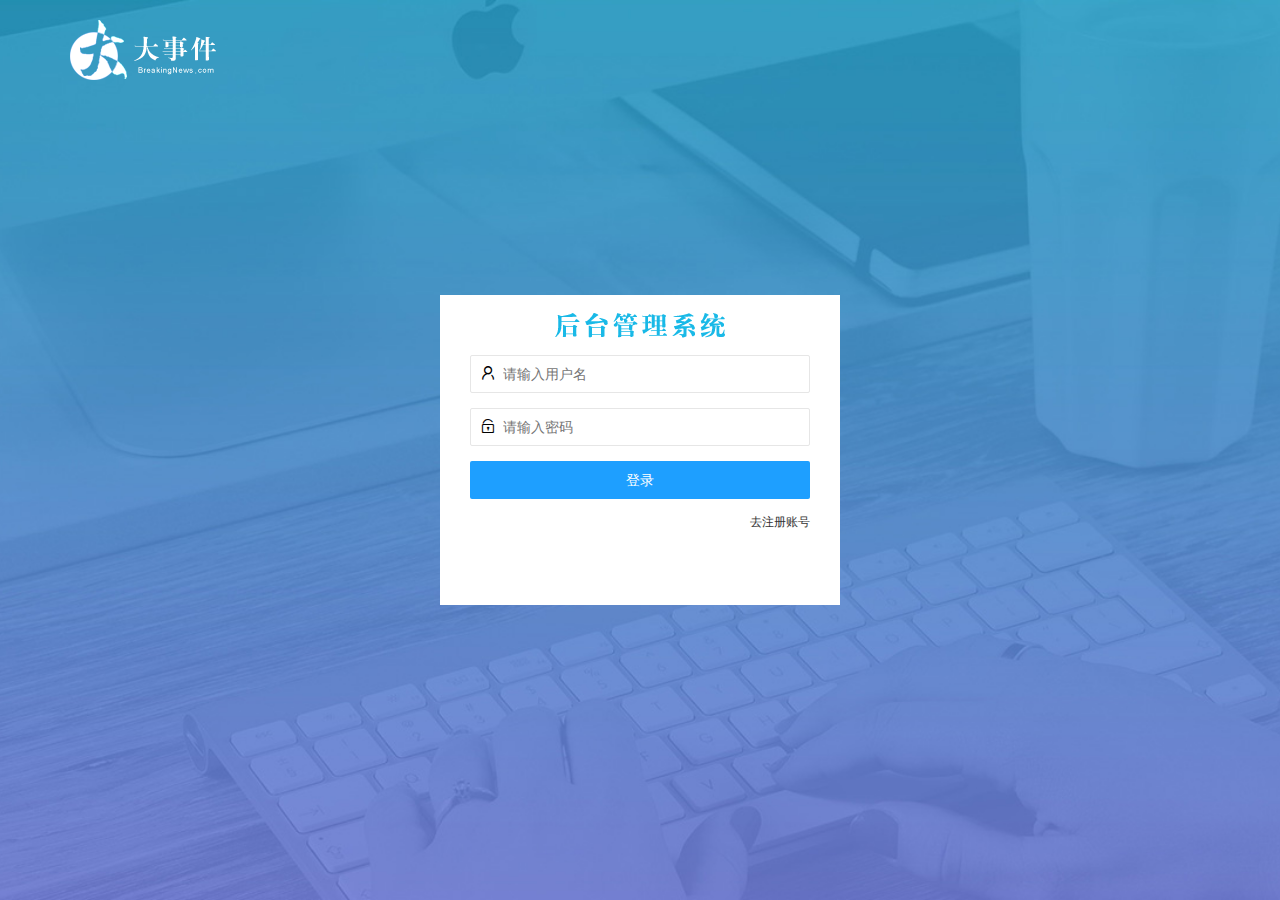
==== commit 157029b1: "大事件项目第二遍" ====
--- a/login.html
+++ b/login.html
@@ -28,32 +28,68 @@
             <form class="layui-form" action="">
                 <!-- 用户名 -->
                 <div class="layui-form-item">
+                    <!-- 用户名前面的小人字体图标 -->
                     <i class="layui-icon layui-icon-username
                     "></i>
                     <input type="text" name="username" required lay-verify="required" placeholder="请输入用户名" autocomplete="off" class="layui-input">
                 </div>
                 <!-- 密码 -->
                 <div class="layui-form-item">
+                    <!-- 密码前面的小人字体图标 -->
                     <i class="layui-icon layui-icon-password
                     "></i>
                     <input type="password" name="password" required lay-verify="required" placeholder="请输入密码" autocomplete="off" class="layui-input">
                 </div>
                 <!-- 登录按钮 -->
                 <div class="layui-form-item">
-                    <button type="button" class="layui-btn layui-btn-fluid layui-btn layui-btn-normal">登录按钮</button>
+                    <button type="button" class="layui-btn layui-btn-fluid layui-btn layui-btn-normal">登录</button>
                 </div>
-                <!-- a -->
+                <!-- 去登陆 a -->
                 <div class="layui-form-item links">
                     <a href="javascript:;" id="link_reg">去注册账号</a>
                 </div>
+            </form>
         </div>
         <!-- 4.3 注册区域 -->
         <div class="reg-box" style="display: none;">
-            <h1>2222</h1>
-            <a href="javascript:;" id="link_login">去登陆</a>
+            <!-- 注册表单 -->
+            <form class="layui-form" action="">
+                <!-- 用户名 -->
+                <div class="layui-form-item">
+                    <!-- 用户名前面的小人字体图标 -->
+                    <i class="layui-icon layui-icon-username
+                "></i>
+                    <input type="text" name="username" required lay-verify="required" placeholder="请输入用户名" autocomplete="off" class="layui-input">
+                </div>
+                <!-- 密码 -->
+                <div class="layui-form-item">
+                    <!-- 密码前面的小人字体图标 -->
+                    <i class="layui-icon layui-icon-password
+                "></i>
+                    <input type="password" name="password" required lay-verify="required" placeholder="请输入密码" autocomplete="off" class="layui-input">
+                </div>
+                <!-- 确认密码 -->
+                <div class="layui-form-item">
+                    <!-- 密码前面的小人字体图标 -->
+                    <i class="layui-icon layui-icon-password
+                "></i>
+                    <input type="password" name="repassword" required lay-verify="required" placeholder="再次确认密码" autocomplete="off" class="layui-input">
+                </div>
+                <!-- 注册按钮 -->
+                <div class="layui-form-item">
+                    <button type="button" class="layui-btn layui-btn-fluid layui-btn layui-btn-normal">注册</button>
+                </div>
+                <!-- 去登陆 a -->
+                <div class="layui-form-item links">
+                    <a href="javascript:;" id="link_login">去登录</a>
+                </div>
+            </form>
+
         </div>
+    </div>
 
-    </div>
+
+
     <!-- 5.1 引入jquery -->
     <script src="/assets/lib/jquery.js"></script>
     <!-- 5.2 引入自己的js -->
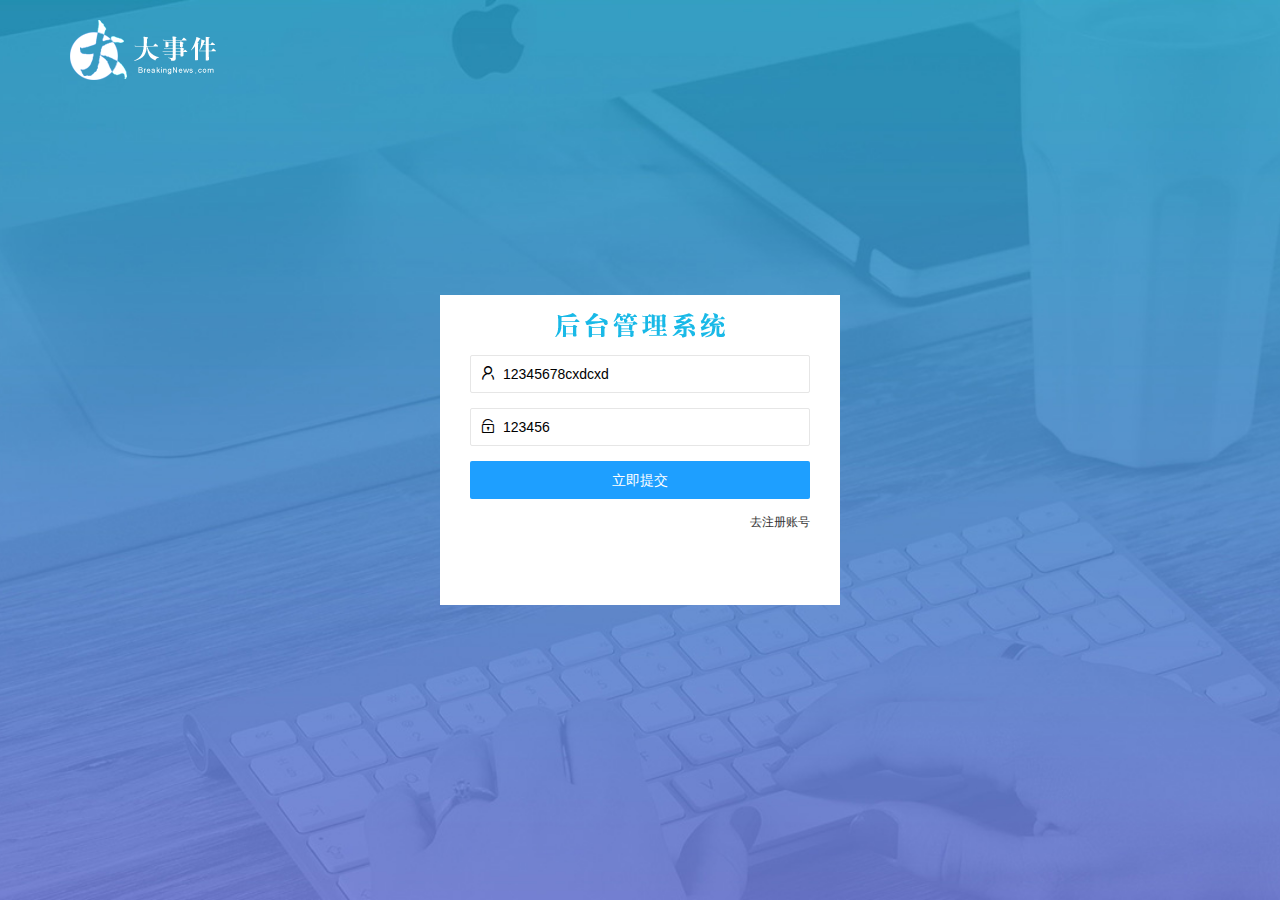
==== commit fc6a5548: "登录和注册页面提交" ====
--- a/login.html
+++ b/login.html
@@ -25,24 +25,22 @@
         <!-- 4.2 登录区域div -->
         <div class="login-box">
             <!-- 登录表单 -->
-            <form class="layui-form" action="">
+            <form class="layui-form" id="form_login">
                 <!-- 用户名 -->
                 <div class="layui-form-item">
                     <!-- 用户名前面的小人字体图标 -->
-                    <i class="layui-icon layui-icon-username
-                    "></i>
-                    <input type="text" name="username" required lay-verify="required" placeholder="请输入用户名" autocomplete="off" class="layui-input">
+                    <i class="layui-icon layui-icon-username"></i>
+                    <input value="12345678cxdcxd" type="text" name="username" required lay-verify="required" placeholder="请输入用户名" autocomplete="off" class="layui-input">
                 </div>
                 <!-- 密码 -->
                 <div class="layui-form-item">
                     <!-- 密码前面的小人字体图标 -->
-                    <i class="layui-icon layui-icon-password
-                    "></i>
-                    <input type="password" name="password" required lay-verify="required" placeholder="请输入密码" autocomplete="off" class="layui-input">
+                    <i class="layui-icon layui-icon-password"></i>
+                    <input value="123456" type="text" name="password" required lay-verify="required|pwd" placeholder="请输入密码" autocomplete="off" class="layui-input">
                 </div>
                 <!-- 登录按钮 -->
                 <div class="layui-form-item">
-                    <button type="button" class="layui-btn layui-btn-fluid layui-btn layui-btn-normal">登录</button>
+                    <button class="layui-btn layui-btn-fluid layui-btn-normal" lay-submit>立即提交</button>
                 </div>
                 <!-- 去登陆 a -->
                 <div class="layui-form-item links">
@@ -53,45 +51,44 @@
         <!-- 4.3 注册区域 -->
         <div class="reg-box" style="display: none;">
             <!-- 注册表单 -->
-            <form class="layui-form" action="">
+            <form class="layui-form" id="form_reg">
                 <!-- 用户名 -->
                 <div class="layui-form-item">
                     <!-- 用户名前面的小人字体图标 -->
-                    <i class="layui-icon layui-icon-username
-                "></i>
-                    <input type="text" name="username" required lay-verify="required" placeholder="请输入用户名" autocomplete="off" class="layui-input">
+                    <i class="layui-icon layui-icon-username"></i>
+                    <input value="12345678cxdcxd" type="text" name="username" required lay-verify="required" placeholder="请输入用户名" autocomplete="off" class="layui-input">
                 </div>
                 <!-- 密码 -->
                 <div class="layui-form-item">
                     <!-- 密码前面的小人字体图标 -->
-                    <i class="layui-icon layui-icon-password
-                "></i>
-                    <input type="password" name="password" required lay-verify="required" placeholder="请输入密码" autocomplete="off" class="layui-input">
+                    <i class="layui-icon layui-icon-password"></i>
+                    <input value="12345678" type="text" name="password" required lay-verify="required|pwd" placeholder="请输入密码" autocomplete="off" class="layui-input">
                 </div>
                 <!-- 确认密码 -->
                 <div class="layui-form-item">
                     <!-- 密码前面的小人字体图标 -->
                     <i class="layui-icon layui-icon-password
                 "></i>
-                    <input type="password" name="repassword" required lay-verify="required" placeholder="再次确认密码" autocomplete="off" class="layui-input">
+                    <input type="text" name="repassword" required lay-verify="required|pwd|repwd" placeholder="再次确认密码" autocomplete="off" class="layui-input">
                 </div>
                 <!-- 注册按钮 -->
                 <div class="layui-form-item">
-                    <button type="button" class="layui-btn layui-btn-fluid layui-btn layui-btn-normal">注册</button>
+                    <button class="layui-btn layui-btn-fluid layui-btn-normal" lay-submit>注册</button>
                 </div>
                 <!-- 去登陆 a -->
                 <div class="layui-form-item links">
                     <a href="javascript:;" id="link_login">去登录</a>
                 </div>
             </form>
-
         </div>
     </div>
 
 
-
+    <!-- 引入layui.js文件，引导最底端 -->
+    <script src="/assets/lib/layui/layui.all.js"></script>
     <!-- 5.1 引入jquery -->
     <script src="/assets/lib/jquery.js"></script>
+    <script src="/assets/js/baseAPI.js"></script>
     <!-- 5.2 引入自己的js -->
     <script src="/assets/js/login.js"></script>
 </body>
